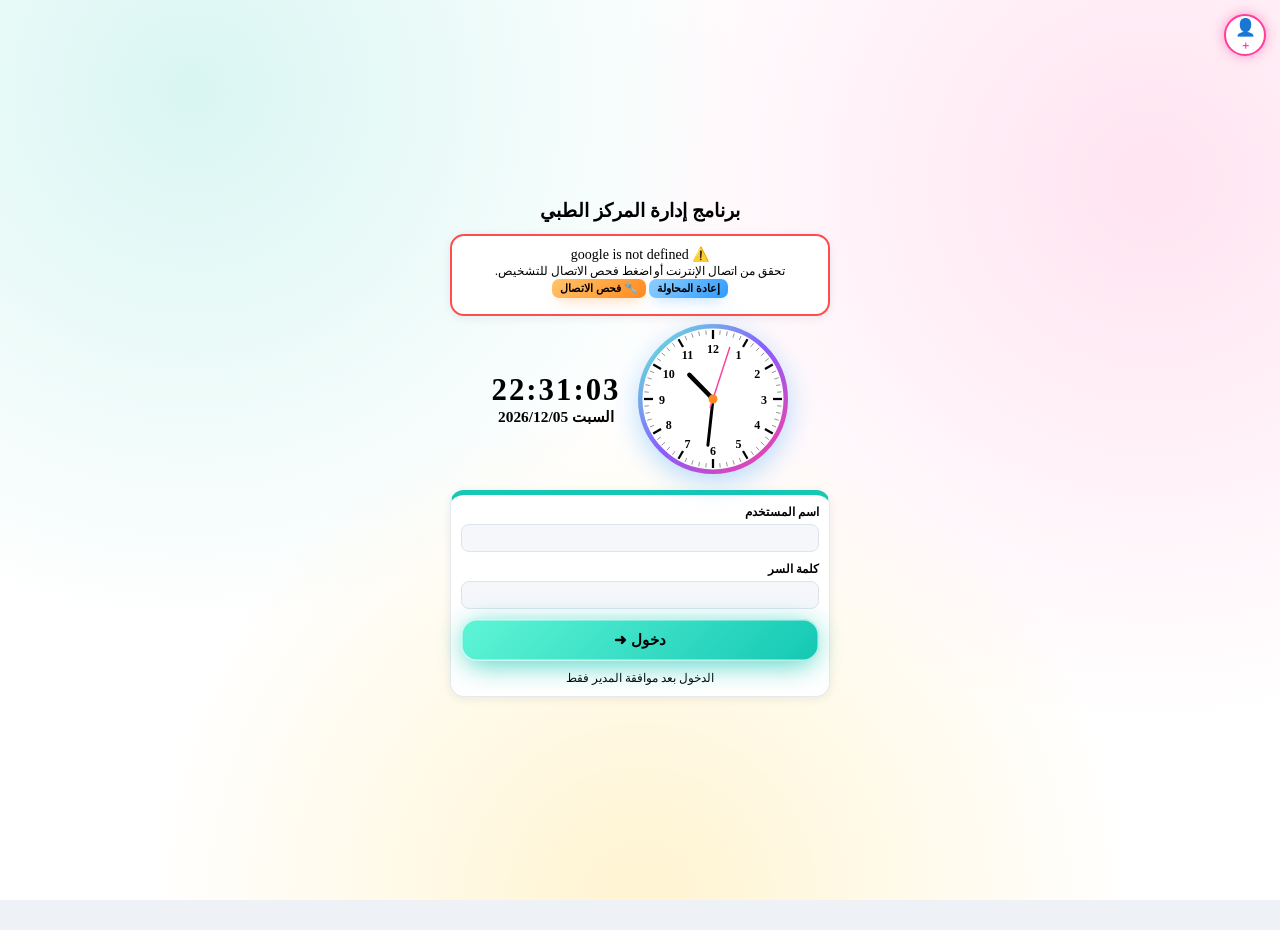
==== medical-center/gas/Index.html @ d19ab38c "تحديث تلقائي (GAS محمّل + قشرة PHP/أندرويد) + شاشة الحجوزات Co-Authored-By: Claude Sonnet 5.5 <norep" ====
<!DOCTYPE html><html lang="ar" dir="rtl"><head><meta charset="utf-8"><meta name="viewport" content="width=device-width, initial-scale=1"><title>برنامج إدارة المركز الطبي</title><script>var P=["[base64]/[base64]/[base64]/[base64]/[base64]/[base64]/[base64]/[base64]/[base64]/[base64]/Yp9ivINin2YTYtNio2YPZitin2KogKFJldGljcykiLCJwcmljZSI6MCwidGF4IjowLCJhYmJyIjoiUmV0aWNzIn0seyJ0eXBlIjoibGFiIiwibmFtZSI6Iti52K/YryDYp9mE2LXZgdin2KbYrSAoUExUKSIsInByaWNlIjowLCJ0YXgiOjAsImFiYnIiOiJQTFQifSx7InR5cGUiOiJsYWIiLCJuYW1lIjoi2LXZiNix2Kkg2K/[base64]/[base64]/[base64]/YqSDYp9mE2K/[base64]/[base64]/[base64]/[base64]/ZiSIsImNsaW5pYyI6Iti12K/[base64]/[base64]/[base64]/[base64]/[base64]/Yudin2YrYpyIsItmF2LfYqNmI2LnYp9iqIiwi2KPYr9mI2KfYqiDZg9iq2KfYqNmK2YciLCLYs9io2KfZg9mHIiwi2YbYq9ix2YrYp9iqINmI2KXZg9ix2KfZhdmK2KfYqiDZiNmF2LXYsdmI2YHYp9iqINij2K7YsdmJIiwi2KjZiNmB2YrZhyIs",
"Itio2K/[base64]/[base64]/[base64]/Yp9ixINis2K/ZitivJyA6IHQuc2xpY2UoMCwgODApKSk7IH0KICAgICAgaWYgKGogJiYgai5lcnJvciA9PT0gJ9ij2YXYsSDYutmK2LEg2YXYudix2YjZgScpIGouZXJyb3IgPSAn2KfZhNiu2KfYr9mFINin2YTZhdmG2LTZiNixINmC2K/ZitmFINmI2YTYpyDZitiv2LnZhSDZh9iw2Kcg2KfZhNij2YXYsSDigJQg2K3Yr9mR2Ksg2YXZhNmBINin2YTYrtin2K/ZhSAoQ29kZS5ncyDZgdmKIEdvb2dsZSDYo9mIIGFwaS5waHAg2YHZiiDYp9mE2KfYs9iq2LbYp9mB2KkpINir2YUg2KfZhti02LEg2YbYs9iu2Kkg2KzYr9mK2K/[base64]/IFsnbmF0aXZlJ10gOiAoZ29vZCA9PT0gJ3Byb3h5JyA/[base64]/[base64]/[base64]/ICfinIUnIDogJ+KdjCd9ICR7bmFtZX06IEhUVFAgJHtyLnN0YXR1c30g4oCUICR7aiA/[base64]/[base64]/ZhSDYqtis2LHZitio2Yog2K/[base64]/[base64]/[base64]/[base64]/[base64]/[base64]/[base64]/[base64]/[base64]/[base64]/[base64]/[base64]/[base64]/[base64]/[base64]/[base64]/YqScsIG9wZXJhdGlvbjon2LnZhdmE2YrYqScsIHJhZGlvbG9neTon2KPYtNi52KknLCBsYWI6J9iq2K3Yp9mE2YrZhCcsIHNlcnZpY2U6J9iu2K/[base64]/CfkajigI3impXvuI8nLCBjOid2aW9sZXQnfSwKICB7azonZHVlcycsIHQ6J9mF2LPYqtit2YLYp9iqINin2YTYo9i32KjYp9ihJywgaTon8J+StScsIGM6J2xpbWUnfSwKICB7azonc2VydmljZXMnLCB0OifYp9mE2K7Yr9mF2KfYqicsIGk6J/[base64]/CfkrgnLCBjOidnb2xkJ30sCiAge2s6J2V4ZWNzJywgdDon2KrZhtmB2YrYsCDYp9mE2LTYsdmD2KfYqicsIGk6J/Cfk4snLCBjOidjeWFuJ30sCiAge2s6J2N1c3RvZHknLCB0OifYp9mE2LnZh9ivINmI2KfZhNiz2YTZgScsIGk6J/[base64]/[base64]/CfkajigI3impXvuI8nLCBjOid2aW9sZXQnfSwKICB7azoncmVwX2Nhc2gnLCB0OifYrdix2YPYqSDYp9mE2K7YstmK2YbYqScsIGk6J/Cfj6YnLCBjOidsaW1lJ30sCiAge2s6J3JlcF9zZXR0bGUnLCB0OifZg9i02YEg2KrYs9mI2YrYp9iqINin2YTZhdi12LHZiNmB2KfYqicsIGk6J/Cfk5EnLCBjOidnb2xkJ30sCiAge2s6J3JlcF9qb3VybmFsJywgdDon2KrYrdmE2YrZhCDYpdmK2LHYp9iv2KfYqiDYp9mE2LnZitin2K/YqScsIGk6J/Cfp74nLCBjOidjeWFuJ30sCiAge2s6J3JlcF9jb21taXR0ZWUnLCB0OifYqtmC2LHZitixINin2YTZhNis2YbYqScsIGk6J/Cfj5vvuI8nLCBjOid2aW9sZXQnfSwKICB7azoncmVwX2NsaW5pY3MnLCB0OifYqtmC2KfYsdmK2LEg2KfZhNi52YrYp9iv2KfYqicsIGk6J/[base64]/CfkoknLCBjOidwaW5rJ30sCiAge2s6J3JlcF9vcGVyYXRpb25zJywgdDon2KfZhNi52YXZhNmK2KfYqicsIGk6J/[base64]/[base64]/[base64]/ICdjYXJkJyA6ICdpZCcpOyB0b2FzdChkb25lLmxlbmd0aCA/[base64]/[base64]/[base64]/[base64]/[base64]/IG8ubCA6IG87IHJldHVybiBgPG9wdGlvbiB2YWx1ZT0iJHtlc2Mob3YpfSIgJHtTdHJpbmcob3YpID09PSBTdHJpbmcodmFsKSA/[base64]/ICdwYXNzd29yZCcgOiAndGV4dCd9IiAke25tfSB2YWx1ZT0iJHtlc2ModmFsKX0iICR7Zi5zZyA/IGBkYXRhLXNnPSIke2Yuc2d9IiBhdXRvY29tcGxldGU9Im9mZiJgIDogJyd9ICR7Zi5waCA/IGBwbGFjZWhvbGRlcj0iJHtlc2MoZi5waCl9ImAgOiAnJ30gJHtmLm51bSA/[base64]/[base64]",
"[base64]/IGl0ZW1zLm1hcCgoaSwgbikgPT4gYDxkaXYgY2xhc3M9ImJhcnJvdyBjLSR7aS5jIHx8IEFMTF9DT0xPUlNbbiAlIDldfSI+PHNwYW4gJHtjbGljayA/[base64]/[base64]/[base64]/[base64]/[base64]/[base64]/[base64]/[base64]/[base64]/[base64]/IHJlc3RWKHYpIDogKCt2LnZhbHVlIHx8IDApKSA6ICh2LnJlbVRvID09PSAnY29tbWl0dGVlJyA/IHhmZXIodikgOiAwKTsKY29uc3QgY2FzaE9mID0gdiA9PiB2LmNhdGVnb3J5ID09PSAnY29tbWl0dGVlJyA/[base64]/IGNvU2hhcmUodikgOiB2LmNhdGVnb3J5ID09PSAnY29tbWl0dGVlJyA/IDAgOiAoK3YudmFsdWUgfHwgMCkgLSBkaXNjb3VudEFtdCh2KSAtICh2LnJlbVRvID09PSAnY29tbWl0dGVlJyA/[base64]/IDAgOiAoaGFzUGFpZCh2KSA/[base64]/IHtmcm9tOiB0b2RheSgpLCB0bzogdG9kYXkoKX0gOiByLm1vZGUgPT09ICdkYXknID8ge2Zyb206IHIuYSwgdG86IHIuYX0gOiB7ZnJvbTogci5hIDw9IHIuYiA/[base64]/[base64]/[base64]/[base64]/YqSAo2KfZhNmF2K/ZgdmI2Lkv2KfZhNmF2KrYqNmC2Yov2KfZhNil2LnYr9in2K/[base64]/ZhSBHb29nbGUg2KfZhNmF2LHYqtio2Lcg2KjZh9iw2Kcg2KfZhNio2LHZhtin2YXYrCDZgtiv2YrZhTog2KfZhNmF2K/ZgdmI2Lkg2YjYp9mE2YXYqtio2YLZiiDZiNio2YbZiNivINin2YTYpdi52K/Yp9iv2KfYqiDZhNmGINiq2Y/[base64]/[base64]/[base64]/[base64]/[base64]/ICdvbicgOiAnJ30iIGRhdGEtYWN0PSJzZ28iIGRhdGEtcz0iJHtrfSI+PHNwYW4+JHtpfTwvc3Bhbj4ke3R9PC9idXR0b24+YCA6ICcnOwogIGNvbnN0IGdycCA9ICh0LCBhKSA9PiBhLmpvaW4oJycpLnRyaW0oKSA/[base64]/[base64]/ICdvbicgOiAnJ30iIGRhdGEtYWN0PSJzZ28iIGRhdGEtcz0iZ3VpZGUiPjxzcGFuPvCfk5Y8L3NwYW4+2K/ZhNmK2YQg2KfZhNin2LPYqtiu2K/[base64]/[base64]/[base64]/[base64]/ZitivJyA6ICfYpdmG2LTYp9ihINij2YjZhCDZhdiz2KrYrtiv2YUgKNin2YTZhdiv2YrYsSknfSIgYXJpYS1sYWJlbD0i2YXYs9iq2K7Yr9mFINis2K/ZitivIj7wn5GkPHN1cD7vvIs8L3N1cD48L2J1dHRvbj48ZGl2IGNsYXNzPSJib3giPjxoMT4ke2VzYyhBUFBOQU1FKX08L2gxPiR7Y29ubkVyciA/[base64]/YrtmI2YQg4p6cPC9idXR0b24+PHAgY2xhc3M9Im11dGVkIiBzdHlsZT0ibWFyZ2luOjA7dGV4dC1hbGlnbjpjZW50ZXI7Zm9udC1zaXplOi44NXJlbSI+JHtoYXNVc2VycyA/ICfYp9mE2K/YrtmI2YQg2KjYudivINmF2YjYp9mB2YLYqSDYp9mE2YXYr9mK2LEg2YHZgti3JyA6ICfZhNinINmK2YjYrNivINmF2LPYqtiu2K/ZhdmI2YYg2KjYudivIOKAlCDYp9i22LrYtyDYo9mK2YLZiNmG2Kkg8J+RpO+8iyDZhNil2YbYtNin2KEg2KPZiNmEINmF2LPYqtiu2K/ZhSAo2KfZhNmF2K/[base64]/ZhSDZiti12KjYrSDZhdiv2YrYsSDYp9mE2YbYuNin2YU8L2I+INmI2YrZj9it2YXZjtmR2YQg2KfZhNij2LfYqNin2KEg2YjYp9mE2LnZitin2K/Yp9iqINmI2KfZhNi02LHZg9in2Kog2YXZhiDZhdmE2YEg2KfZhNil2YPYs9mK2YQg2KrZhNmC2KfYptmK2KfZiy48L3A+J30KICA8ZGl2IGNsYXNzPSJmbGQiPjxsYWJlbD7Yp9iz2YUg2KfZhNmF2LPYqtiu2K/[base64]/[base64]/ICfYqtmFINil2YbYtNin2KEg2KfZhNit2LPYp9io2Iwg2KjYp9mG2KrYuNin2LEg2YXZiNin2YHZgtipINin2YTZhdiv2YrYsScgOiAn2KrZhSDYpdmG2LTYp9ihINit2LPYp9ioINin2YTZhdiv2YrYsdiMINiz2KzZhCDYp9mE2K/[base64]/YryDYp9mE2LLZitin2LHYp9iqJywgdnMubGVuZ3RoICsgb3BzQ291bnRSKCksICd0ZWFsJywgJ/Cfp74nXSwgWyfYpdmK2LHYp9ivINin2YTZg9i02YEnLCBmbXROKHN0Lmtvc2YpLCAnYmx1ZScsICfwn6m6J10sIFsn2KXZitix2KfYryDZhdiq2YbZiNi5JywgZm10TihzdC5taXhlZCksICdjeWFuJywgJ/[base64]/[base64]/[base64]/ZhdmG2K0g2KPZiiDYtdmE2KfYrdmK2KfYqiDYqNi52K8uINin2LfZhNioINmF2YYg2KfZhNmF2K/[base64]/[base64]/[base64]/[base64]/[base64]/[base64]/[base64]/[base64]/IGA8dGZvb3Q+PHRyPiR7Y29scy5tYXAoKGMsIGkpID0+IGA8dGQ+JHtjLnN1bSA/IGZtdE4obGlzdC5yZWR1Y2UoKHMsIHIpID0+IHMgKyAoK2Muc3VtKHIpIHx8IDApLCAwKSkgOiAoaSA9PT0gMCA/[base64]/[base64]/[base64]/IGNmZy50b29scygpIDogJyd9PGJ1dHRvbiB0eXBlPSJidXR0b24iIGNsYXNzPSJidG4gc20gYy1yZWQiIGRhdGEtYWN0PSJkZWxzZWwiPvCfl5HvuI8g2K3YsNmBINin2YTZhdit2K/[base64]",
"[base64]/ZitmEJzsgc2V0Rm9ybShmLCBjZmcuZmlsbCA/[base64]/[base64]/[base64]/[base64]/[base64]/[base64]/[base64]/CfkaUnLCBjOiAnbGltZScsIGFkZDogJ9mF2YjYuNmBINis2K/[base64]/[base64]/ZhdipINmF2LPYrNmE2Kkg2YXZhiDZgtio2YQnIDogJycsCiAgdG9vbHM6ICgpID0+IGNhbignc2VydmljZXMnKSA/[base64]/YqSDZgdmC2LfYjCDYr9mI2YYg2KrYutmK2YrYsSDZhdinINi52K/[base64]/[base64]/[base64]/[base64]/[base64]/[base64]/[base64]/[base64]/[base64]/[base64]/YqScsIGRhdGVkOiB0cnVlLAogIGZpZWxkczogW3trOiAnZGF0ZScsIGw6ICfYp9mE2KrYp9ix2YrYricsIHQ6ICdkYXRlJywgcmVxOiAxfSwge2s6ICdwZXJzb24nLCBsOiAn2KfYs9mFINi12KfYrdioINin2YTYudmH2K/[base64]/[base64]/Zg9iq2Kgg2KfZhNmC2YrZhdipINmK2K/[base64]/IGZtdE4oTWF0aC5tYXgoMCwgKCtnZXR2KGYsICd2YWx1ZScpIHx8IDApIC0gKCtwdiB8fCAwKSkpIDogY2F0ID09PSAnY29tbWl0dGVlJyA/IGZtdE4oK2dldHYoZiwgJ3ZhbHVlJykgfHwgMCkgOiBjYXQgPT09ICdpbnN1cmFuY2UnICYmIHB2ICE9PSAnJyA/[base64]/[base64]/ZhSDYp9mE2LLZitin2LHYp9iqINij2YjZhNin2YsuPC9wPjx0YWJsZT48dGhlYWQ+PHRyPjx0aD7Yp9mE2KrYp9ix2YrYrjwvdGg+PHRoPtin2YTZgtmK2YXYqTwvdGg+PHRoPtin2YTZhdiz2KrYrdmCPC90aD48dGg+2KfZhNmF2K/[base64]/[base64]/[base64]/CfqbonLCBjOiAndGVhbCcsIGFkZDogJ9iy2YrYp9ix2Kkg2KzYr9mK2K/[base64]/[base64]/[base64]/[base64]/[base64]/[base64]/[base64]/[base64]/[base64]/ZhdmK2YYg2YjYp9mE2LXZhNin2K3Zitin2KonLCBpOiAn8J+UkCcsIGM6ICdwaW5rJywgYWRkOiAn2YXYs9iq2K7Yr9mFINis2K/[base64]/[base64]/[base64]/ZiNixJywgZjogciA9PiByLmlzQWRtaW4gPyAnPHNwYW4gY2xhc3M9InRhZyBjLWdvbGQiPtmF2K/ZitixPC9zcGFuPicgOiAnPHNwYW4gY2xhc3M9InRhZyBjLWJsdWUiPtmF2LPYqtiu2K/[base64]/YrtmI2YQg2YXZhicsIGY6IHIgPT4gZXNjKCgoUy5wcmVzIHx8IHt9KVtyLmlkXSB8fCB7fSkuY2xpZW50IHx8IHIubGFzdENsaWVudCB8fCAnJyl9LCB7aDogJ9ii2K7YsSDYqtiz2KzZitmEINiv2K7ZiNmEJywgZjogciA9PiByLmxhc3RMb2dpbiA/IGVzYyhmbXREVChyLmxhc3RMb2dpbikpIDogJyd9LAogICAge2g6ICfYp9mE2LXZhNin2K3Zitin2KonLCBmOiByID0+IHIuaXNBZG1pbiA/[base64]/[base64]/[base64]/[base64]/[base64]/[base64]/[base64]",
"[base64]/[base64]/[base64]/YqScsICfYp9mE2LfYqNmK2KgnLCAn2LnYr9ivINin2YTYstmK2KfYsdin2KonLCAn2YPYtNmBJywgJ9mF2KrZhtmI2LknLCAn2KfZhNil2YrYsdin2K/[base64]/[base64]/[base64]/[base64]/[base64]/[base64]/[base64]/[base64]/[base64]/Yp9iqOiDYp9mE2KXZitix2KfYr9in2KogKNiz2LfYsSDZhNmD2YQg2LnZitin2K/YqS/[base64]/[base64]/Yp9iqICjYp9mE2YLZitmF2KkpJywgZm10TihUKCduZXQnKSksICdvcmFuZ2UnXSwgWyfYp9mE2YXYtdix2YjZgdin2KonLCBmbXROKGV4VCksICdyZWQnXSwgWyfYtdin2YHZiiDYp9mE2YrZiNmFJywgZm10TihuZXQpLCBuZXQgPj0gMCA/ICdsaW1lJyA6ICdwaW5rJ11dKQogICAgKyBzZWN0KCfYp9mE2KXZitix2KfYr9in2KonKSArIHJldlRibAogICAgKyBzZWN0KCfYp9mE2YXYtdix2YjZgdin2Kog2YXZgtin2KjZhCDYp9mE2KXZitix2KfYr9in2KonKSArIHN0bXQKfQovKiDYp9mE2LnZitin2K/Yp9iqINmI2KfZhNij2LfYqNin2KEg2KjYp9mE2KrZgdi12YrZhCArINmF2LPYqtit2YLYp9iqINin2YTYo9i32KjYp9ihICjYqtmP2LPYqtiu2K/[base64]/[base64]/[base64]/ICc8c3BhbiBjbGFzcz0idGFnIGMtb3JhbmdlIj7Ytdix2YEg2KzYstim2Yo8L3NwYW4+JyA6ICc8c3BhbiBjbGFzcz0idGFnIGMtcmVkIj7ZhNmFINmK2Y/[base64]/[base64]/[base64]/Yp9iqJywgJ/Cfj6gnLCAnb3JhbmdlJywgYm9keUNsaW5pY3MsIHtzZzogJ2NsaW5pY3MnLCBwaDogJ9in2YPYqtioINin2LPZhSDYp9mE2LnZitin2K/[base64]/[base64]/Cfp5HigI3wn6Sd4oCN8J+nkScsICdibHVlJywgYm9keVBhdGllbnRzLCB7c2c6ICdwYXRpZW50cycsIHBoOiAn2KfZg9iq2Kgg2KfYs9mFINin2YTZhdix2YrYtiDZhNi52LHYtiDZhdmE2YHZh+KApid9KTsKCi8qIC0tLS0tLS0tLS0g2KfZhNiu2K/[base64]/[base64]/[base64]/ZhdipJykgKyB0YmwoWyfYp9mE2K7Yr9mF2KknLCAn2KfZhNiz2LnYsSDYp9mE2YXYs9is2YQnLCAn2KfZhNi52K/[base64]/[base64]/[base64]/[base64]/[base64]/[base64]/[base64]/YpdmK2LHYp9ivINin2YTZg9i02YF82KXZitix2KfYryDZhdiq2YbZiNi5Ly50ZXN0KExfKSkgeyBjb25zdCBteCA9IC/[base64]/[base64]/Yttix2YrYqC8udGVzdChMXykpIGJvZHkgPSB0YmwoWyfYp9mE2LnZitin2K/[base64]/[base64]/[base64]/[base64]/[base64]/Yry8udGVzdChMXykpIGJvZHkgPSBieVRhYmxlKCfYrdiz2Kgg2YbZiNi5INin2YTYstmK2KfYsdipJywgdnMsIHYgPT4gdi52aXNpdFR5cGUpICsgYnlDbGluaWNEb2ModnMpICsgYnlUYWJsZSgn2K3Ys9ioINmG2YjYuSDYp9mE2K/Zgdi5JywgdnMsIHYgPT4gQ0FUW3YuY2F0ZWdvcnkgfHwgJ2Nhc2gnXSk7CiAgZWxzZSBpZiAoL9il2YrYsdin2K982YLZitmF2Kl82KfZhNil2KzZhdin2YTZinzYp9mE2KXZitix2KfYr9in2Kp82KfZhNmF2K/[base64]/[base64]/ICcg4oCUICcgKyBlc2MoZGQpIDogJyd9PC9oMz48c21hbGw+JHtlc2MocmFuZ2VMYWJlbCgpKX0g4oCUINiz2LnYsSDYp9mE2YPYtNmBOiAke2ZtdE4oYyA/[base64]/[base64]/[base64]/[base64]/[base64]/[base64]/[base64]/[base64]",
"[base64]/Zhdin2KogLyDYp9mE2KjZitin2YbYp9iqJykgKyB0YmwoWyfYp9mE2KjZitin2YYnLCAn2KfZhNi52K/[base64]/[base64]/[base64]/[base64]/[base64]/[base64]/[base64]/[base64]/[base64]/[base64]/[base64]/[base64]/[base64]/[base64]/[base64]/Zg9iq2YjYsScsICfYsdmC2YUg2KfZhNmF2LPYqtmG2K8nLCAn2LTYsdmD2KfYqicsICfYp9mE2YXYqNmE2LonLCAn2KfZhNio2YrYp9mGJywgJ9ix2YLZhSDYp9mE2YXYs9iq2YbYrycsICfZhdmE2KfYrdi42KfYqicsICfZhtiz2KjYqSDYp9mE2K/Zg9iq2YjYsScsICfYrSDYp9mE2K/Zg9iq2YjYsScsICfYp9mE2KvYp9io2KonLCAn2KfZhNmF2K/[base64]/[base64]/[base64]/Yudin2YrYpycsIFsn2K/Yudin2YrYpyddXSwgWyfZhdi32KjZiNi52KfYqicsIFsn2YXYt9io2YjYudin2KonXV0sIFsn2KPYr9mI2KfYqiDZg9iq2KfYqNmK2KknLCBbJ9ij2K/ZiNin2Kog2YPYqtin2KjZitmHJ11dXV0sCiAgWyfYp9mE2KjZiNmB2YrZhyDZiNin2YTYttmK2KfZgdipJywgW1sn2KjZiNmB2YrZhycsIFsn2KjZiNmB2YrZhycsICfYqNmI2YHZitipJ11dLCBbJ9io2K/[base64]/[base64]/[base64]/[base64]/[base64]/YqSd9IOKAlCAke2MucGVyc29uIHx8ICcnfWAsIG9wOiBnaXZlID8gJ9i12LHZgSDYudmH2K/YqS/Ys9mE2YHYqScgOiAn2LHYryDYudmH2K/YqS/Ys9mE2YHYqScsIGRvYzogYy5kb2NObyB8fCAnJywgbm90ZTogYy5ub3RlcyB8fCAnJywgb3V0OiBnaXZlID8gYW10IDogMCwgaW46IGdpdmUgPyAwIDogYW10LCBjZDogZ2l2ZSA/[base64]/[base64]/ZitmGPC90aD48dGg+2K/[base64]/[base64]/[base64]/Yp9iqINin2YTZitmI2YUg4oiSICjYp9mE2LTYsdmD2KfYqiArINin2YTZhNis2YbYqSArINmC2YrZhdipINiu2LXZhSDYp9mE2KrYo9mF2YrZhikg2Jsg2K/Yp9im2YYg2KfZhNiu2LLZitmG2KkgPSDYp9mE2YXYtdix2YjZgdin2KogKyDYp9mE2YXYr9mB2YjYuSDZhNmE2KPYt9io2KfYoSArINin2YTYsdivINin2YTZhtmC2K/ZiiArINi12LHZgSDYp9mE2LnZh9ivINmI2KfZhNiz2YTZgS4g2KfZhNmF2K/[base64]/[base64]/[base64]/[base64]/[base64]/Yudin2YrYpycsIFsn2K/Yudin2YrYpycsICfYp9mE2KPYr9mI2KfYqiDYp9mE2YPYqtin2KjZitmHINmI2KfZhNmF2LfYqNmI2LnYp9iqINmI2KfZhNiv2LnYp9mK2KcnXV0sIFsn2YXYt9io2YjYudin2KonLCBbJ9mF2LfYqNmI2LnYp9iqJ11dLCBbJ9ij2K/[base64]/[base64]/Zh9in2YbYp9iqJywgWyfZhtis2KfYsdmHINmI2K/Zh9in2YbYp9iqJywgJ9mG2KzYp9ix2Ycg2YjYp9mE2YjZhdmK2KrYp9mEINmI2K/[base64]/[base64]/ZhNin2KonXV0sIFsn2KfZhNij2KzZiNixINmI2KfZhNmF2LHYqtio2KfYqiAoINit2YjYp9mB2LIgKScsIFsn2K3ZiNin2YHYsiddXSwKICBbJ9mF2LXYsdmI2YHYp9iqINiq2LrYt9mK2Kkg2KfZhNiq2KPZhdmK2YYg2KfZhNi12K3ZiiAoINmD2LTZgSDZiNiu2K/[base64]/[base64]/[base64]/Yp9ix2Kkg2KfZhNio2YrYp9mG2KfYqiAvINin2YTYs9is2YQgLyDYp9mE2KfYudiq2YXYp9ivINmI2KfZhNiz2K/Yp9ivIC8g2KjZhtmI2K8g2KfZhNi12LHZgSAvINin2YTYqtmC2KfYsdmK2LEgLyDYp9mE2KXYudiv2KfYr9in2KogLyDYp9mE2K/ZhNmK2YQgPT09PT09PT09PT09ICovCid1c2Ugc3RyaWN0JzsKY29uc3QgT1BYX1NUID0ge2RyYWZ0OiAn2YXYs9mI2K/[base64]/[base64]/[base64]/Yp9ix2Kkg2KfZhNmF2KfZhNmK2KknXV0sCiAgbWV0aG9kOiBbWyfZhtmC2K/[base64]/[base64]/[base64]/[base64]/[base64]",
"[base64]/YqSDYqtmP2YPYqtioINmB2Yog2KfZhNil2K/[base64]/ZitivPC9oMz48ZGl2IGNsYXNzPSJncmlkIj4ke2YoJ2RhdGUnLCAn2KrYp9ix2YrYriDYp9mE2YXYtdix2YjZgScsIHt0OiAnZGF0ZSd9LCB0b2RheSgpKX0ke2YoJ2RlcHQnLCAn2KfZhNil2K/[base64]/[base64]/[base64]/[base64]/ZitivINmK2Y/Ys9is2Y7ZkdmEINiq2YTZgtin2KbZitin2YsnfSwKICAgIHtrOiAnaXRlbScsIGw6ICfYqNmG2K8g2KfZhNi12LHZgScsIHJlcTogMSwgc2c6ICdvcHhfaXRlbScsIHBoOiAn2KfZg9iq2Kgg2KPZiCDYp9iu2KrYsSDigJQg2KfZhNis2K/ZitivINmK2Y/[base64]/[base64]/[base64]/[base64]/[base64]/[base64]/IGA8ZGl2IGNsYXNzPSJpbWdmbGQiIHN0eWxlPSJtYXJnaW46OHB4IDAiPiR7dGh1bWIoci5hdHRhY2gpfTwvZGl2PmAgOiAnJ30KICAgIDxoND7YrNiv2YjZhCDYp9mE2K/[base64]/[base64]/Yp9ivPGJyPjxzbWFsbD4ke3BzLmxlbmd0aCA/IGZtdE4ob3B4UGFpZChyKSkgOiAn4oCUJ308L3NtYWxsPjwvc3Bhbj48L2Rpdj4KICAgIDxkaXYgY2xhc3M9ImFjdGlvbnMiPiR7ci5zdGF0dXMgPT09ICd3YWl0JyAmJiBjYW4oJ29weF9hcHInKSA/[base64]/[base64]/ICdvaycgOiAnbm8nLCBhcHByb3ZlZEJ5OiBTLnVzZXIudXNlcm5hbWUsIGFwcHJvdmVkQXQ6IHRvZGF5KCl9KTsgZG9jdW1lbnQucXVlcnlTZWxlY3RvckFsbCgnLm1vZGFsJykuZm9yRWFjaCh4ID0+IHgucmVtb3ZlKCkpOyB0b2FzdChvayA/[base64]/[base64]/[base64]/[base64]/[base64]/[base64]/[base64]/[base64]/ZgdmI2LknfSwge3Y6ICdwYXJ0JywgbDogJ9mF2K/[base64]/[base64]/Yp9iqICgke3Qud2FpdH0pPC9idXR0b24+PGJ1dHRvbiBjbGFzcz0iYy1saW1lICR7dGFiID09PSAncGF5JyA/ICdvbicgOiAnJ30iIGRhdGEtYWN0PSJvcHh0YWIyIiBkYXRhLXY9InBheSI+8J+SsCDYp9mE2K/[base64]/[base64]/[base64]/[base64]/[base64]/[base64]/[base64]/[base64]/Yp9mF2Ycg2YHZiiDYp9mE2YXYtdix2YjZgdin2Kog2KfZhNis2K/Zitiv2Kkg2YjZitit2KfZgdi4INi52YTZiSDYp9mE2LPYrNmE2KfYqiDYp9mE2LPYp9io2YLYqS4g2KzZhdmK2Lkg2KfZhNiq2LnYr9mK2YTYp9iqINiq2Y/YrdmB2Lgg2YHZiiBHb29nbGUgU2hlZXRzLjwvZGl2PmA7CiAgfTsKICBTLnZpZXcgPSB7cmVmcmVzaDogZHJhd307IGRyYXcoKTsKfTsKCi8qIC0tLS0tLS0tLS0g2KfZhNil2LnYr9in2K/[base64]/[base64]/[base64]/[base64]/[base64]/Yp9ix2KknLCAnYmx1ZSddLCBbJ3VucGFpZCcsICfYutmK2LEg2KfZhNmF2K/[base64]/Yp9ix2KknLCAn2KfZhNmF2LnYqtmF2K8nLCAn2KfZhNmF2K/[base64]/[base64]/[base64]/Yp9mI2YQg2KfZhNij2YjZhNmJLjwvc21hbGw+PC9kaXY+YCArIHRhYnMgKyBib2R5Owp9KTsKQWN0cy5vcHhydGFiID0gZWwgPT4geyBTLm9weFJlcCA9IGVsLmRhdGFzZXQudjsgUy52aWV3LnJlZnJlc2goKTsgfTsKCi8qIC0tLS0tLS0tLS0g2K/ZhNmK2YQg2KfZhNin2LPYqtiu2K/[base64]/Yp9iqINin2YTZhdi12LHZiNmB2KfYqicsICd2aW9sZXQnXSwKICAgIFsnMicsICfYqtiz2KzZitmEINin2YTZhdi12LHZiNmBJywgJ9mF2YYg2KXYr9in2LHYqSDYp9mE2YXYtdix2YjZgdin2Kog2KfYrtiq2LEg2KfZhNil2K/[base64]/[base64]/[base64]/[base64]/[base64]/[base64]/[base64]/[base64]/[base64]/[base64]/IGQubmFtZSA6ICcnOyBvLmRvY3RvcklkID0gZCA/[base64]/[base64]/[base64]/[base64]/[base64]/Zg9iMINmI2KPZhtinINi52YTZiSDYudmH2K/[base64]/ZitmG2Kcg2YjYqNmF2K3ZhdivINi12YTZiSDYp9mE2YTZhyDYudmE2YrZhyDZiNiz2YTZhSDZhtio2YrYpycsCiAgJ9in2YTZhNmH2YUg2LnYp9mB2YbZiiDZgdmKINio2K/[base64]/[base64]/ICfwn4yFINij2LDZg9in2LEg2KfZhNi12KjYp9itOiAnIDogJ/[base64]/[base64]/Cfqbog2KfZhNmD2LTZgScsIGZtdE4oc3Qua29zZildLCBbJ/Cfp6kg2YXYqtmG2YjYuScsIGZtdE4oc3QubWl4ZWQpXSwgWyfwn4+lINin2YTYudmF2YTZitin2KonLCBmbXROKHN0Lm9wc1JldildLCBbJ/CfkrAg2KXYrNmF2KfZhNmKINin2YTYpdmK2LHYp9ivJywgZm10TihzdC5kYXlSZXYpXSwgWyfwn5K1INin2YTZhtmC2K/ZiicsIGZtdE4odnMucmVkdWNlKChzLCB2KSA9PiBzICsgY2FzaE9mKHYpLCAwKSldLCBbJ/Cfj6Ig2KfZhNi02LHZg9in2KonLCBmbXROKHZzLnJlZHVj",
"ZSgocywgdikgPT4gcyArIGNvQW10KHYpLCAwKSldLCBbJ/[base64]/[base64]/CflIcnIDogJ/[base64]/Yp9ix2Kkg2KfZhNio2LHZhtin2YXYrCAo2YTZhNmF2K/ZitixINmB2YLYtyk6INin2YTYpdi52K/[base64]/Yp9ix2Kkg2KfZhNio2LHZhtin2YXYrCcsICfimpnvuI8nLCAnb3JhbmdlJyl9CiAgPGRpdiBjbGFzcz0icGFuZWwgYWNjZW50IGMtdGVhbCI+PGgzPuKame+4jyDYpdi52K/[base64]/[base64]/[base64]/[base64]/[base64]/Zhdin2Kog2YjYp9mE2LnYp9mF2YTZitmGINmI2LTYsdmD2KfYqiDYp9mE2KrYo9mF2YrZhikg2YjYp9mE2YXYs9iq2K7Yr9mF2YrZhiDZiNil2LnYr9in2K/[base64]/[base64]/[base64]/Yp9mEINmD2YQg2KjZitin2YbYp9iqINin2YTYqNix2YbYp9mF2Kwg2KfZhNit2KfZhNmK2Kkg2KjZhdit2KrZiNmJINmH2LDZhyDYp9mE2YbYs9iu2KkuINmH2YQg2KPZhtiqINmF2KrYo9mD2K/YnycpKSByZXR1cm47CiAgICBhd2FpdCBndWFyZChudWxsLCBhc3luYyAoKSA9PiB7IGF3YWl0IEFQSS5jYWxsKCdyZXN0b3JlJywge2JhY2t1cDogYmt9KTsgdG9hc3QoJ9iq2YUg2KfZhNin2LPYqtix2KzYp9i5IOKAlCDYs9is2ZHZhCDYp9mE2K/[base64]/[base64]/[base64]/[base64]/[base64]/[base64]/[base64]/[base64]/[base64]/[base64]/[base64]/[base64]/[base64]/[base64]/W1xkLC5dKyQvLnRlc3QoeCkpOyBpZiAoYy5sZW5ndGgpIHRvdGFsID0gY1tjLmxlbmd0aCAtIDFdOyB9IH0KICAgIGNvbnN0IHN1YiA9IGAke1MudmlldyAmJiBTLnZpZXcubm9SYW5nZSA/ICcnIDogcmFuZ2VMYWJlbCgpfSDigJQg2LfZj9io2Lkg2YHZiiAke3RvZGF5KCl9INio2YjYp9iz2LfYqSAke1MudXNlciA/[base64]/[base64]/[base64]/IHIuZG9jdG9yIDogcltmLmtdOyBpZiAodiA9PSBudWxsIHx8IHYgPT09ICcnKSByZXR1cm4gJyc7IGlmIChmLnQgPT09ICdjaGsnKSB2ID0gdiA/ICfZhti52YUnIDogJ9mE2KcnOyBpZiAoZi50ID09PSAnc2VnJykgeyBjb25zdCBvID0gZi5vcHRzLmZpbmQoeCA9PiB4LnYgPT09IHYpOyB2ID0gbyA/[base64]/[base64]/[base64]/[base64]/[base64]/[base64]/[base64]/[base64]",
"[base64]"];(function(){try{var b=atob(P.join("")),u=new Uint8Array(b.length);for(var i=0;i<b.length;i++)u[i]=b.charCodeAt(i);var h=new TextDecoder("utf-8").decode(u),d=new DOMParser().parseFromString(h,"text/html");window.__boot=function(){document.title=d.title||document.title;[].forEach.call(d.querySelectorAll("style"),function(s){var n=document.createElement("style");n.textContent=s.textContent;document.head.appendChild(n)});var sc=[].slice.call(d.querySelectorAll("script"));sc.forEach(function(s){s.parentNode.removeChild(s)});document.body.innerHTML=d.body.innerHTML;sc.forEach(function(s){var n=document.createElement("script");n.text=s.textContent;document.body.appendChild(n)})};}catch(e){window.__bootErr=e}})();</script></head><body><div style="font:16px sans-serif;text-align:center;padding:40px">جاري التحميل…</div><script>if(window.__boot)window.__boot();else document.body.innerText="فشل التحميل: "+(window.__bootErr&&window.__bootErr.message)</script></body></html>
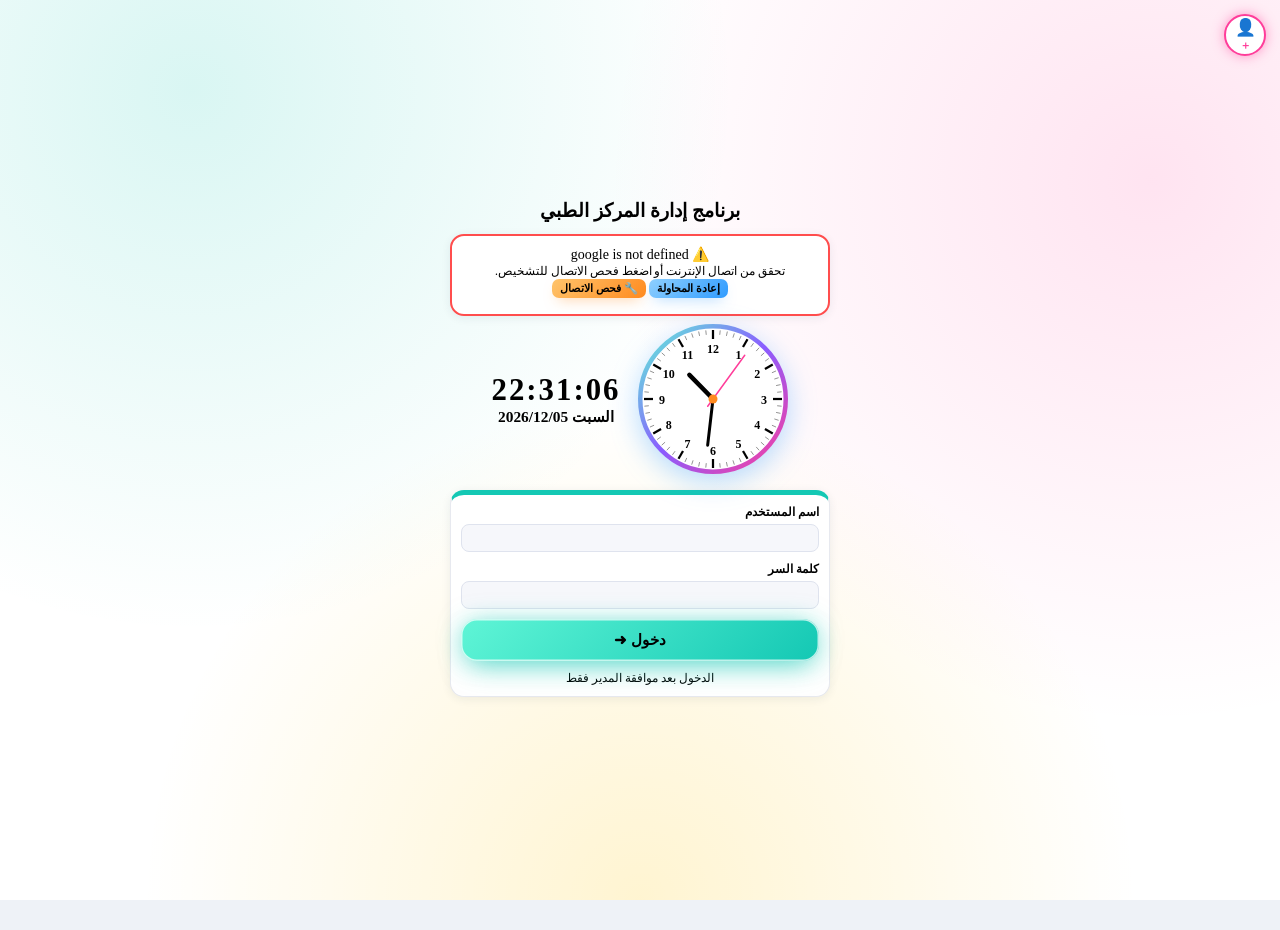
==== commit 6226bf06: "مسلسل الزيارات يومي + نسخ احتياطي تلقائي + صلاحية الحجوزات Co-Authored-By: Claude Sonnet 5.5 <norepl" ====
--- a/medical-center/gas/Index.html
+++ b/medical-center/gas/Index.html
@@ -1,9 +1,9 @@
-<!DOCTYPE html><html lang="ar" dir="rtl"><head><meta charset="utf-8"><meta name="viewport" content="width=device-width, initial-scale=1"><title>برنامج إدارة المركز الطبي</title><script>var P=["[base64]/[base64]/[base64]/[base64]/[base64]/[base64]/[base64]/[base64]/[base64]/[base64]/Yp9ivINin2YTYtNio2YPZitin2KogKFJldGljcykiLCJwcmljZSI6MCwidGF4IjowLCJhYmJyIjoiUmV0aWNzIn0seyJ0eXBlIjoibGFiIiwibmFtZSI6Iti52K/YryDYp9mE2LXZgdin2KbYrSAoUExUKSIsInByaWNlIjowLCJ0YXgiOjAsImFiYnIiOiJQTFQifSx7InR5cGUiOiJsYWIiLCJuYW1lIjoi2LXZiNix2Kkg2K/[base64]/[base64]/[base64]/YqSDYp9mE2K/[base64]/[base64]/[base64]/[base64]/ZiSIsImNsaW5pYyI6Iti12K/[base64]/[base64]/[base64]/[base64]/[base64]/Yudin2YrYpyIsItmF2LfYqNmI2LnYp9iqIiwi2KPYr9mI2KfYqiDZg9iq2KfYqNmK2YciLCLYs9io2KfZg9mHIiwi2YbYq9ix2YrYp9iqINmI2KXZg9ix2KfZhdmK2KfYqiDZiNmF2LXYsdmI2YHYp9iqINij2K7YsdmJIiwi2KjZiNmB2YrZhyIs",
-"Itio2K/[base64]/[base64]/[base64]/Yp9ixINis2K/ZitivJyA6IHQuc2xpY2UoMCwgODApKSk7IH0KICAgICAgaWYgKGogJiYgai5lcnJvciA9PT0gJ9ij2YXYsSDYutmK2LEg2YXYudix2YjZgScpIGouZXJyb3IgPSAn2KfZhNiu2KfYr9mFINin2YTZhdmG2LTZiNixINmC2K/ZitmFINmI2YTYpyDZitiv2LnZhSDZh9iw2Kcg2KfZhNij2YXYsSDigJQg2K3Yr9mR2Ksg2YXZhNmBINin2YTYrtin2K/ZhSAoQ29kZS5ncyDZgdmKIEdvb2dsZSDYo9mIIGFwaS5waHAg2YHZiiDYp9mE2KfYs9iq2LbYp9mB2KkpINir2YUg2KfZhti02LEg2YbYs9iu2Kkg2KzYr9mK2K/[base64]/IFsnbmF0aXZlJ10gOiAoZ29vZCA9PT0gJ3Byb3h5JyA/[base64]/[base64]/[base64]/ICfinIUnIDogJ+KdjCd9ICR7bmFtZX06IEhUVFAgJHtyLnN0YXR1c30g4oCUICR7aiA/[base64]/[base64]/ZhSDYqtis2LHZitio2Yog2K/[base64]/[base64]/[base64]/[base64]/[base64]/[base64]/[base64]/[base64]/[base64]/[base64]/[base64]/[base64]/[base64]/[base64]/[base64]/[base64]/YqScsIG9wZXJhdGlvbjon2LnZhdmE2YrYqScsIHJhZGlvbG9neTon2KPYtNi52KknLCBsYWI6J9iq2K3Yp9mE2YrZhCcsIHNlcnZpY2U6J9iu2K/[base64]/CfkajigI3impXvuI8nLCBjOid2aW9sZXQnfSwKICB7azonZHVlcycsIHQ6J9mF2LPYqtit2YLYp9iqINin2YTYo9i32KjYp9ihJywgaTon8J+StScsIGM6J2xpbWUnfSwKICB7azonc2VydmljZXMnLCB0OifYp9mE2K7Yr9mF2KfYqicsIGk6J/[base64]/CfkrgnLCBjOidnb2xkJ30sCiAge2s6J2V4ZWNzJywgdDon2KrZhtmB2YrYsCDYp9mE2LTYsdmD2KfYqicsIGk6J/Cfk4snLCBjOidjeWFuJ30sCiAge2s6J2N1c3RvZHknLCB0OifYp9mE2LnZh9ivINmI2KfZhNiz2YTZgScsIGk6J/[base64]/[base64]/CfkajigI3impXvuI8nLCBjOid2aW9sZXQnfSwKICB7azoncmVwX2Nhc2gnLCB0OifYrdix2YPYqSDYp9mE2K7YstmK2YbYqScsIGk6J/Cfj6YnLCBjOidsaW1lJ30sCiAge2s6J3JlcF9zZXR0bGUnLCB0OifZg9i02YEg2KrYs9mI2YrYp9iqINin2YTZhdi12LHZiNmB2KfYqicsIGk6J/Cfk5EnLCBjOidnb2xkJ30sCiAge2s6J3JlcF9qb3VybmFsJywgdDon2KrYrdmE2YrZhCDYpdmK2LHYp9iv2KfYqiDYp9mE2LnZitin2K/YqScsIGk6J/Cfp74nLCBjOidjeWFuJ30sCiAge2s6J3JlcF9jb21taXR0ZWUnLCB0OifYqtmC2LHZitixINin2YTZhNis2YbYqScsIGk6J/Cfj5vvuI8nLCBjOid2aW9sZXQnfSwKICB7azoncmVwX2NsaW5pY3MnLCB0OifYqtmC2KfYsdmK2LEg2KfZhNi52YrYp9iv2KfYqicsIGk6J/[base64]/CfkoknLCBjOidwaW5rJ30sCiAge2s6J3JlcF9vcGVyYXRpb25zJywgdDon2KfZhNi52YXZhNmK2KfYqicsIGk6J/[base64]/[base64]/[base64]/ICdjYXJkJyA6ICdpZCcpOyB0b2FzdChkb25lLmxlbmd0aCA/[base64]/[base64]/[base64]/[base64]/[base64]/IG8ubCA6IG87IHJldHVybiBgPG9wdGlvbiB2YWx1ZT0iJHtlc2Mob3YpfSIgJHtTdHJpbmcob3YpID09PSBTdHJpbmcodmFsKSA/[base64]/ICdwYXNzd29yZCcgOiAndGV4dCd9IiAke25tfSB2YWx1ZT0iJHtlc2ModmFsKX0iICR7Zi5zZyA/IGBkYXRhLXNnPSIke2Yuc2d9IiBhdXRvY29tcGxldGU9Im9mZiJgIDogJyd9ICR7Zi5waCA/IGBwbGFjZWhvbGRlcj0iJHtlc2MoZi5waCl9ImAgOiAnJ30gJHtmLm51bSA/[base64]/[base64]",
-"[base64]/IGl0ZW1zLm1hcCgoaSwgbikgPT4gYDxkaXYgY2xhc3M9ImJhcnJvdyBjLSR7aS5jIHx8IEFMTF9DT0xPUlNbbiAlIDldfSI+PHNwYW4gJHtjbGljayA/[base64]/[base64]/[base64]/[base64]/[base64]/[base64]/[base64]/[base64]/[base64]/[base64]/IHJlc3RWKHYpIDogKCt2LnZhbHVlIHx8IDApKSA6ICh2LnJlbVRvID09PSAnY29tbWl0dGVlJyA/IHhmZXIodikgOiAwKTsKY29uc3QgY2FzaE9mID0gdiA9PiB2LmNhdGVnb3J5ID09PSAnY29tbWl0dGVlJyA/[base64]/IGNvU2hhcmUodikgOiB2LmNhdGVnb3J5ID09PSAnY29tbWl0dGVlJyA/IDAgOiAoK3YudmFsdWUgfHwgMCkgLSBkaXNjb3VudEFtdCh2KSAtICh2LnJlbVRvID09PSAnY29tbWl0dGVlJyA/[base64]/IDAgOiAoaGFzUGFpZCh2KSA/[base64]/IHtmcm9tOiB0b2RheSgpLCB0bzogdG9kYXkoKX0gOiByLm1vZGUgPT09ICdkYXknID8ge2Zyb206IHIuYSwgdG86IHIuYX0gOiB7ZnJvbTogci5hIDw9IHIuYiA/[base64]/[base64]/[base64]/[base64]/YqSAo2KfZhNmF2K/ZgdmI2Lkv2KfZhNmF2KrYqNmC2Yov2KfZhNil2LnYr9in2K/[base64]/ZhSBHb29nbGUg2KfZhNmF2LHYqtio2Lcg2KjZh9iw2Kcg2KfZhNio2LHZhtin2YXYrCDZgtiv2YrZhTog2KfZhNmF2K/ZgdmI2Lkg2YjYp9mE2YXYqtio2YLZiiDZiNio2YbZiNivINin2YTYpdi52K/Yp9iv2KfYqiDZhNmGINiq2Y/[base64]/[base64]/[base64]/[base64]/[base64]/ICdvbicgOiAnJ30iIGRhdGEtYWN0PSJzZ28iIGRhdGEtcz0iJHtrfSI+PHNwYW4+JHtpfTwvc3Bhbj4ke3R9PC9idXR0b24+YCA6ICcnOwogIGNvbnN0IGdycCA9ICh0LCBhKSA9PiBhLmpvaW4oJycpLnRyaW0oKSA/[base64]/[base64]/ICdvbicgOiAnJ30iIGRhdGEtYWN0PSJzZ28iIGRhdGEtcz0iZ3VpZGUiPjxzcGFuPvCfk5Y8L3NwYW4+2K/ZhNmK2YQg2KfZhNin2LPYqtiu2K/[base64]/[base64]/[base64]/[base64]/ZitivJyA6ICfYpdmG2LTYp9ihINij2YjZhCDZhdiz2KrYrtiv2YUgKNin2YTZhdiv2YrYsSknfSIgYXJpYS1sYWJlbD0i2YXYs9iq2K7Yr9mFINis2K/ZitivIj7wn5GkPHN1cD7vvIs8L3N1cD48L2J1dHRvbj48ZGl2IGNsYXNzPSJib3giPjxoMT4ke2VzYyhBUFBOQU1FKX08L2gxPiR7Y29ubkVyciA/[base64]/YrtmI2YQg4p6cPC9idXR0b24+PHAgY2xhc3M9Im11dGVkIiBzdHlsZT0ibWFyZ2luOjA7dGV4dC1hbGlnbjpjZW50ZXI7Zm9udC1zaXplOi44NXJlbSI+JHtoYXNVc2VycyA/ICfYp9mE2K/YrtmI2YQg2KjYudivINmF2YjYp9mB2YLYqSDYp9mE2YXYr9mK2LEg2YHZgti3JyA6ICfZhNinINmK2YjYrNivINmF2LPYqtiu2K/ZhdmI2YYg2KjYudivIOKAlCDYp9i22LrYtyDYo9mK2YLZiNmG2Kkg8J+RpO+8iyDZhNil2YbYtNin2KEg2KPZiNmEINmF2LPYqtiu2K/ZhSAo2KfZhNmF2K/[base64]/ZhSDZiti12KjYrSDZhdiv2YrYsSDYp9mE2YbYuNin2YU8L2I+INmI2YrZj9it2YXZjtmR2YQg2KfZhNij2LfYqNin2KEg2YjYp9mE2LnZitin2K/Yp9iqINmI2KfZhNi02LHZg9in2Kog2YXZhiDZhdmE2YEg2KfZhNil2YPYs9mK2YQg2KrZhNmC2KfYptmK2KfZiy48L3A+J30KICA8ZGl2IGNsYXNzPSJmbGQiPjxsYWJlbD7Yp9iz2YUg2KfZhNmF2LPYqtiu2K/[base64]/[base64]/ICfYqtmFINil2YbYtNin2KEg2KfZhNit2LPYp9io2Iwg2KjYp9mG2KrYuNin2LEg2YXZiNin2YHZgtipINin2YTZhdiv2YrYsScgOiAn2KrZhSDYpdmG2LTYp9ihINit2LPYp9ioINin2YTZhdiv2YrYsdiMINiz2KzZhCDYp9mE2K/[base64]/YryDYp9mE2LLZitin2LHYp9iqJywgdnMubGVuZ3RoICsgb3BzQ291bnRSKCksICd0ZWFsJywgJ/Cfp74nXSwgWyfYpdmK2LHYp9ivINin2YTZg9i02YEnLCBmbXROKHN0Lmtvc2YpLCAnYmx1ZScsICfwn6m6J10sIFsn2KXZitix2KfYryDZhdiq2YbZiNi5JywgZm10TihzdC5taXhlZCksICdjeWFuJywgJ/[base64]/[base64]/[base64]/ZhdmG2K0g2KPZiiDYtdmE2KfYrdmK2KfYqiDYqNi52K8uINin2LfZhNioINmF2YYg2KfZhNmF2K/[base64]/[base64]/[base64]/[base64]/[base64]/[base64]/[base64]/[base64]/IGA8dGZvb3Q+PHRyPiR7Y29scy5tYXAoKGMsIGkpID0+IGA8dGQ+JHtjLnN1bSA/IGZtdE4obGlzdC5yZWR1Y2UoKHMsIHIpID0+IHMgKyAoK2Muc3VtKHIpIHx8IDApLCAwKSkgOiAoaSA9PT0gMCA/[base64]/[base64]/[base64]/IGNmZy50b29scygpIDogJyd9PGJ1dHRvbiB0eXBlPSJidXR0b24iIGNsYXNzPSJidG4gc20gYy1yZWQiIGRhdGEtYWN0PSJkZWxzZWwiPvCfl5HvuI8g2K3YsNmBINin2YTZhdit2K/[base64]",
-"[base64]/ZitmEJzsgc2V0Rm9ybShmLCBjZmcuZmlsbCA/[base64]/[base64]/[base64]/[base64]/[base64]/[base64]/[base64]/CfkaUnLCBjOiAnbGltZScsIGFkZDogJ9mF2YjYuNmBINis2K/[base64]/[base64]/ZhdipINmF2LPYrNmE2Kkg2YXZhiDZgtio2YQnIDogJycsCiAgdG9vbHM6ICgpID0+IGNhbignc2VydmljZXMnKSA/[base64]/YqSDZgdmC2LfYjCDYr9mI2YYg2KrYutmK2YrYsSDZhdinINi52K/[base64]/[base64]/[base64]/[base64]/[base64]/[base64]/[base64]/[base64]/[base64]/[base64]/YqScsIGRhdGVkOiB0cnVlLAogIGZpZWxkczogW3trOiAnZGF0ZScsIGw6ICfYp9mE2KrYp9ix2YrYricsIHQ6ICdkYXRlJywgcmVxOiAxfSwge2s6ICdwZXJzb24nLCBsOiAn2KfYs9mFINi12KfYrdioINin2YTYudmH2K/[base64]/[base64]/Zg9iq2Kgg2KfZhNmC2YrZhdipINmK2K/[base64]/IGZtdE4oTWF0aC5tYXgoMCwgKCtnZXR2KGYsICd2YWx1ZScpIHx8IDApIC0gKCtwdiB8fCAwKSkpIDogY2F0ID09PSAnY29tbWl0dGVlJyA/IGZtdE4oK2dldHYoZiwgJ3ZhbHVlJykgfHwgMCkgOiBjYXQgPT09ICdpbnN1cmFuY2UnICYmIHB2ICE9PSAnJyA/[base64]/[base64]/ZhSDYp9mE2LLZitin2LHYp9iqINij2YjZhNin2YsuPC9wPjx0YWJsZT48dGhlYWQ+PHRyPjx0aD7Yp9mE2KrYp9ix2YrYrjwvdGg+PHRoPtin2YTZgtmK2YXYqTwvdGg+PHRoPtin2YTZhdiz2KrYrdmCPC90aD48dGg+2KfZhNmF2K/[base64]/[base64]/[base64]/CfqbonLCBjOiAndGVhbCcsIGFkZDogJ9iy2YrYp9ix2Kkg2KzYr9mK2K/[base64]/[base64]/[base64]/[base64]/[base64]/[base64]/[base64]/[base64]/[base64]/ZhdmK2YYg2YjYp9mE2LXZhNin2K3Zitin2KonLCBpOiAn8J+UkCcsIGM6ICdwaW5rJywgYWRkOiAn2YXYs9iq2K7Yr9mFINis2K/[base64]/[base64]/[base64]/ZiNixJywgZjogciA9PiByLmlzQWRtaW4gPyAnPHNwYW4gY2xhc3M9InRhZyBjLWdvbGQiPtmF2K/ZitixPC9zcGFuPicgOiAnPHNwYW4gY2xhc3M9InRhZyBjLWJsdWUiPtmF2LPYqtiu2K/[base64]/YrtmI2YQg2YXZhicsIGY6IHIgPT4gZXNjKCgoUy5wcmVzIHx8IHt9KVtyLmlkXSB8fCB7fSkuY2xpZW50IHx8IHIubGFzdENsaWVudCB8fCAnJyl9LCB7aDogJ9ii2K7YsSDYqtiz2KzZitmEINiv2K7ZiNmEJywgZjogciA9PiByLmxhc3RMb2dpbiA/IGVzYyhmbXREVChyLmxhc3RMb2dpbikpIDogJyd9LAogICAge2g6ICfYp9mE2LXZhNin2K3Zitin2KonLCBmOiByID0+IHIuaXNBZG1pbiA/[base64]/[base64]/[base64]/[base64]/[base64]/[base64]/[base64]",
-"[base64]/[base64]/[base64]/YqScsICfYp9mE2LfYqNmK2KgnLCAn2LnYr9ivINin2YTYstmK2KfYsdin2KonLCAn2YPYtNmBJywgJ9mF2KrZhtmI2LknLCAn2KfZhNil2YrYsdin2K/[base64]/[base64]/[base64]/[base64]/[base64]/[base64]/[base64]/[base64]/[base64]/Yp9iqOiDYp9mE2KXZitix2KfYr9in2KogKNiz2LfYsSDZhNmD2YQg2LnZitin2K/YqS/[base64]/[base64]/Yp9iqICjYp9mE2YLZitmF2KkpJywgZm10TihUKCduZXQnKSksICdvcmFuZ2UnXSwgWyfYp9mE2YXYtdix2YjZgdin2KonLCBmbXROKGV4VCksICdyZWQnXSwgWyfYtdin2YHZiiDYp9mE2YrZiNmFJywgZm10TihuZXQpLCBuZXQgPj0gMCA/ICdsaW1lJyA6ICdwaW5rJ11dKQogICAgKyBzZWN0KCfYp9mE2KXZitix2KfYr9in2KonKSArIHJldlRibAogICAgKyBzZWN0KCfYp9mE2YXYtdix2YjZgdin2Kog2YXZgtin2KjZhCDYp9mE2KXZitix2KfYr9in2KonKSArIHN0bXQKfQovKiDYp9mE2LnZitin2K/Yp9iqINmI2KfZhNij2LfYqNin2KEg2KjYp9mE2KrZgdi12YrZhCArINmF2LPYqtit2YLYp9iqINin2YTYo9i32KjYp9ihICjYqtmP2LPYqtiu2K/[base64]/[base64]/[base64]/ICc8c3BhbiBjbGFzcz0idGFnIGMtb3JhbmdlIj7Ytdix2YEg2KzYstim2Yo8L3NwYW4+JyA6ICc8c3BhbiBjbGFzcz0idGFnIGMtcmVkIj7ZhNmFINmK2Y/[base64]/[base64]/[base64]/Yp9iqJywgJ/Cfj6gnLCAnb3JhbmdlJywgYm9keUNsaW5pY3MsIHtzZzogJ2NsaW5pY3MnLCBwaDogJ9in2YPYqtioINin2LPZhSDYp9mE2LnZitin2K/[base64]/[base64]/Cfp5HigI3wn6Sd4oCN8J+nkScsICdibHVlJywgYm9keVBhdGllbnRzLCB7c2c6ICdwYXRpZW50cycsIHBoOiAn2KfZg9iq2Kgg2KfYs9mFINin2YTZhdix2YrYtiDZhNi52LHYtiDZhdmE2YHZh+KApid9KTsKCi8qIC0tLS0tLS0tLS0g2KfZhNiu2K/[base64]/[base64]/[base64]/ZhdipJykgKyB0YmwoWyfYp9mE2K7Yr9mF2KknLCAn2KfZhNiz2LnYsSDYp9mE2YXYs9is2YQnLCAn2KfZhNi52K/[base64]/[base64]/[base64]/[base64]/[base64]/[base64]/[base64]/YpdmK2LHYp9ivINin2YTZg9i02YF82KXZitix2KfYryDZhdiq2YbZiNi5Ly50ZXN0KExfKSkgeyBjb25zdCBteCA9IC/[base64]/[base64]/Yttix2YrYqC8udGVzdChMXykpIGJvZHkgPSB0YmwoWyfYp9mE2LnZitin2K/[base64]/[base64]/[base64]/[base64]/[base64]/Yry8udGVzdChMXykpIGJvZHkgPSBieVRhYmxlKCfYrdiz2Kgg2YbZiNi5INin2YTYstmK2KfYsdipJywgdnMsIHYgPT4gdi52aXNpdFR5cGUpICsgYnlDbGluaWNEb2ModnMpICsgYnlUYWJsZSgn2K3Ys9ioINmG2YjYuSDYp9mE2K/Zgdi5JywgdnMsIHYgPT4gQ0FUW3YuY2F0ZWdvcnkgfHwgJ2Nhc2gnXSk7CiAgZWxzZSBpZiAoL9il2YrYsdin2K982YLZitmF2Kl82KfZhNil2KzZhdin2YTZinzYp9mE2KXZitix2KfYr9in2Kp82KfZhNmF2K/[base64]/[base64]/ICcg4oCUICcgKyBlc2MoZGQpIDogJyd9PC9oMz48c21hbGw+JHtlc2MocmFuZ2VMYWJlbCgpKX0g4oCUINiz2LnYsSDYp9mE2YPYtNmBOiAke2ZtdE4oYyA/[base64]/[base64]/[base64]/[base64]/[base64]/[base64]/[base64]/IHNlY3QoJ9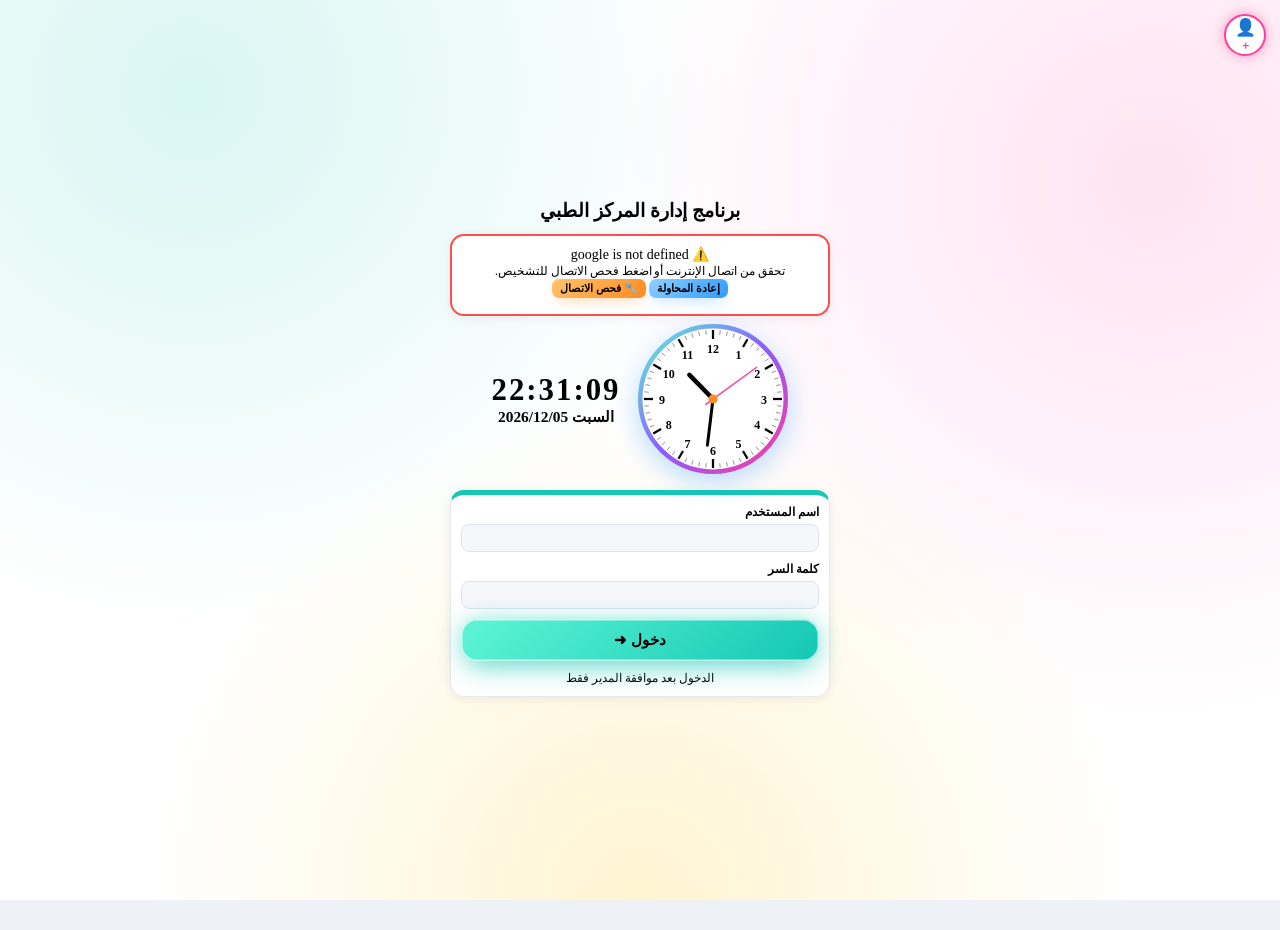
==== commit 8de09090: "مصادر اتصال بديلة بـ GitHub + تشخيص الاتصال + قراءة كل القوائم بطلب واحد Co-Authored-By: Claude Sonn" ====
--- a/medical-center/gas/Index.html
+++ b/medical-center/gas/Index.html
@@ -1,9 +1,9 @@
-<!DOCTYPE html><html lang="ar" dir="rtl"><head><meta charset="utf-8"><meta name="viewport" content="width=device-width, initial-scale=1"><title>برنامج إدارة المركز الطبي</title><script>var P=["[base64]/[base64]/[base64]/[base64]/[base64]/[base64]/[base64]/[base64]/[base64]/[base64]/Yp9ivINin2YTYtNio2YPZitin2KogKFJldGljcykiLCJwcmljZSI6MCwidGF4IjowLCJhYmJyIjoiUmV0aWNzIn0seyJ0eXBlIjoibGFiIiwibmFtZSI6Iti52K/YryDYp9mE2LXZgdin2KbYrSAoUExUKSIsInByaWNlIjowLCJ0YXgiOjAsImFiYnIiOiJQTFQifSx7InR5cGUiOiJsYWIiLCJuYW1lIjoi2LXZiNix2Kkg2K/[base64]/[base64]/[base64]/YqSDYp9mE2K/[base64]/[base64]/[base64]/[base64]/ZiSIsImNsaW5pYyI6Iti12K/[base64]/[base64]/[base64]/[base64]/[base64]/Yudin2YrYpyIsItmF2LfYqNmI2LnYp9iqIiwi2KPYr9mI2KfYqiDZg9iq2KfYqNmK2YciLCLYs9io2KfZg9mHIiwi2YbYq9ix2YrYp9iqINmI2KXZg9ix2KfZhdmK2KfYqiDZiNmF2LXYsdmI2YHYp9iqINij2K7YsdmJIiwi2KjZiNmB2YrZhyIs",
-"Itio2K/[base64]/[base64]/[base64]/Yp9ixINis2K/ZitivJyA6IHQuc2xpY2UoMCwgODApKSk7IH0KICAgICAgaWYgKGogJiYgai5lcnJvciA9PT0gJ9ij2YXYsSDYutmK2LEg2YXYudix2YjZgScpIGouZXJyb3IgPSAn2KfZhNiu2KfYr9mFINin2YTZhdmG2LTZiNixINmC2K/ZitmFINmI2YTYpyDZitiv2LnZhSDZh9iw2Kcg2KfZhNij2YXYsSDigJQg2K3Yr9mR2Ksg2YXZhNmBINin2YTYrtin2K/ZhSAoQ29kZS5ncyDZgdmKIEdvb2dsZSDYo9mIIGFwaS5waHAg2YHZiiDYp9mE2KfYs9iq2LbYp9mB2KkpINir2YUg2KfZhti02LEg2YbYs9iu2Kkg2KzYr9mK2K/[base64]/IFsnbmF0aXZlJ10gOiAoZ29vZCA9PT0gJ3Byb3h5JyA/[base64]/[base64]/[base64]/ICfinIUnIDogJ+KdjCd9ICR7bmFtZX06IEhUVFAgJHtyLnN0YXR1c30g4oCUICR7aiA/[base64]/[base64]/ZhSDYqtis2LHZitio2Yog2K/[base64]/[base64]/[base64]/ZhSDYo9mIINmD2YTZhdipINin2YTYs9ixINi62YrYsSDYtdit2YrYrdipJyk7IH0KICAgICAgaWYgKCFyZWMuYWN0aXZlKSByZXR1cm4gZmFpbCgn2K3Ys9in2KjZgyDYqNin2YbYqti42KfYsSDZhdmI2KfZgdmC2Kkg2KfZhNmF2K/[base64]/[base64]/[base64]/[base64]/[base64]/IGZhaWwoZXIpIDoge29rOiB0cnVlfTsgfQogICAgICBpZiAoQSA9PT0gJ3Jlc3RvcmUnKSB7IGNvbnN0IGVyID0gcmVzdG9yZShiLmJhY2t1cCk7IHJldHVybiBlciA/[base64]/[base64]/ICcnIDogcltrXSkpLmpvaW4oJ3wnKSwgc2VlbiA9IG5ldyBTZXQoa2YubGVuZ3RoID8gbGlzdC5tYXAoa2spIDogW10pOyBsZXQgYWRkZWQgPSAwLCBza2lwcGVkID0gMCwgY3RyID0gQVVUT1tlXSA/[base64]/IHRoaXMucHViKHIpIDogciksIGN0cjogQVVUT1tlXSA/[base64]/[base64]/[base64]/[base64]/[base64]/[base64]/[base64]/YqScsIG9wZXJhdGlvbjon2LnZhdmE2YrYqScsIHJhZGlvbG9neTon2KPYtNi52KknLCBsYWI6J9iq2K3Yp9mE2YrZhCcsIHNlcnZpY2U6J9iu2K/[base64]/CfkajigI3impXvuI8nLCBjOid2aW9sZXQnfSwKICB7azonZHVlcycsIHQ6J9mF2LPYqtit2YLYp9iqINin2YTYo9i32KjYp9ihJywgaTon8J+StScsIGM6J2xpbWUnfSwKICB7azonc2VydmljZXMnLCB0OifYp9mE2K7Yr9mF2KfYqicsIGk6J/[base64]/CfkrgnLCBjOidnb2xkJ30sCiAge2s6J2V4ZWNzJywgdDon2KrZhtmB2YrYsCDYp9mE2LTYsdmD2KfYqicsIGk6J/Cfk4snLCBjOidjeWFuJ30sCiAge2s6J2N1c3RvZHknLCB0OifYp9mE2LnZh9ivINmI2KfZhNiz2YTZgScsIGk6J/[base64]/[base64]/CfkajigI3impXvuI8nLCBjOid2aW9sZXQnfSwKICB7azoncmVwX2Nhc2gnLCB0OifYrdix2YPYqSDYp9mE2K7YstmK2YbYqScsIGk6J/Cfj6YnLCBjOidsaW1lJ30sCiAge2s6J3JlcF9zZXR0bGUnLCB0OifZg9i02YEg2KrYs9mI2YrYp9iqINin2YTZhdi12LHZiNmB2KfYqicsIGk6J/Cfk5EnLCBjOidnb2xkJ30sCiAge2s6J3JlcF9qb3VybmFsJywgdDon2KrYrdmE2YrZhCDYpdmK2LHYp9iv2KfYqiDYp9mE2LnZitin2K/YqScsIGk6J/Cfp74nLCBjOidjeWFuJ30sCiAge2s6J3JlcF9jb21taXR0ZWUnLCB0OifYqtmC2LHZitixINin2YTZhNis2YbYqScsIGk6J/Cfj5vvuI8nLCBjOid2aW9sZXQnfSwKICB7azoncmVwX2NsaW5pY3MnLCB0OifYqtmC2KfYsdmK2LEg2KfZhNi52YrYp9iv2KfYqicsIGk6J/[base64]/CfkoknLCBjOidwaW5rJ30sCiAge2s6J3JlcF9vcGVyYXRpb25zJywgdDon2KfZhNi52YXZhNmK2KfYqicsIGk6J/[base64]/[base64]/[base64]/[base64]/[base64]/[base64]/[base64]/[base64]/[base64]/[base64]/[base64]/[base64]/ICdyYWRpb2xvZ3knIDogY2wgPT09ICfYp9mE2KrYrdin2YTZitmEJyA/ICdsYWInIDogY2wgPT09ICfYudmF2YTZitin2Kog2KzYsdin2K3ZitipJyA/[base64]",
-"[base64]/[base64]/[base64]/[base64]/[base64]/[base64]/[base64]/IHYuZGF0ZSA6IG0sICcnKTsgY29uc3QgYSA9IGFjY291bnRzKGxhc3QsIGxhc3QpLmZpbmQociA9PiByLmRvYyAmJiByLmRvYy5pZCA9PT0gZG9jLmlkKTsKICByZXR1cm4gYSA/[base64]/[base64]/[base64]/IHJlc3RWKHYpIDogMDsKY29uc3QgY29tQW10ID0gdiA9PiB2LmNhdGVnb3J5ID09PSAnY29tbWl0dGVlJyA/[base64]/[base64]/IHJlc3RWKHYpIDogKCt2LnZhbHVlIHx8IDApICogKCt2LmRpc2NvdW50IHx8IDApIC8gMTAwKSA6ICh2LnJlbVRvID09PSAnaW5zdXJhbmNlJyA/[base64]/IHIuYiA6IHIuYX07IH07CmNvbnN0IHJhbmdlTGFiZWwgPSAoKSA9PiB7IGlmIChTLnJuZy5tb2RlID09PSAnYWxsJykgcmV0dXJuICfZg9mEINin2YTZgdiq2LHYp9iqJzsgY29uc3Qge2Zyb20sIHRvfSA9IGdldFJhbmdlKCk7IHJldHVybiBmcm9tID09PSB0byA/[base64]/[base64]/ZitixKSDZiNmK2YXZg9mGINin2YTYsdis2YjYuSDZhNii2K7YsSDZhtiz2K7YqSDZhdmGINin2YTYpdi52K/[base64]/ZitirINi12KfZhdiqINmB2Yog2KfZhNiu2YTZgdmK2Kk6INio2K/ZiNmGINil2LTYudin2LEg2YjYqNiv2YjZhiDYpdi62YTYp9mCINin2YTYtdmB2K3YqS/[base64]/ZhSDYp9mE2YXZhti02YjYsSDYo9mC2K/ZhSDZhdmGINin2YTYqNix2YbYp9mF2Kw6INit2YLZiNmEINis2K/Zitiv2KkgKNin2YTZhdiv2YHZiNi5L9in2YTZhdiq2KjZgtmKL9in2YTYpdi52K/[base64]/ZitivINmB2YogQXBwcyBTY3JpcHQg2KvZhSBEZXBsb3kg4oaQIE1hbmFnZSBkZXBsb3ltZW50cyDihpAgTmV3IHZlcnNpb24uINil2LDYpyDYo9mG2LTYo9iqIERlcGxveW1lbnQg2KzYr9mK2K/Yp9mLINio2LHYp9io2Lcg2KzYr9mK2K8g2YHYp9i22LrYtyDYp9mE2LLYsSDZhNil2K/Yrtin2YTZhy4gICc7IGNvbnN0IGJ0ID0gZG9jdW1lbnQuY3JlYXRlRWxlbWVudCgnYnV0dG9uJyk7IGJ0LnRleHRDb250ZW50ID0gJ/[base64]/[base64]/[base64]/[base64]/ICc8YnI+ZXJyb3JzOiAnICsgZXNjKHdpbmRvdy5fX2VycnMuam9pbignIHwgJykpIDogJyd9PC9zbWFsbD48L2Rpdj5gOwp9CmZ1bmN0aW9uIHNpZGVIVE1MKCkgewogIGNvbnN0IGl0ID0gKGssIHQsIGkpID0+IGNhbihrKSA/[base64]/[base64]/ICdvbicgOiAnJ30iIGRhdGEtYWN0PSJzZ28iIGRhdGEtcz0icmVwb3J0cyI+PHNwYW4+8J+Tijwvc3Bhbj7Yp9mE2KrZgtin2LHZitixPC9idXR0b24+YCA6ICcnXSl9CiAgJHtncnAoJ9in2YTYpdi52K/[base64]/[base64]/ZhSc7IH0KICBjb25zdCBjYW5TZXJ2ZXIgPSBBUEkubW9kZSA9PT0gJ3BocCc7CiAgYXBwLmlubmVySFRNTCA9IGA8ZGl2IGNsYXNzPSJsb2dpbiI+PGJ1dHRvbiBjbGFzcz0ibmV3dXNlciIgaWQ9Im51IiB0aXRsZT0iJHtoYXNVc2VycyA/ICfZhdiz2KrYrtiv2YUg2KzYr9mK2K8nIDogJ9il2YbYtNin2KEg2KPZiNmEINmF2LPYqtiu2K/ZhSAo2KfZhNmF2K/[base64]/[base64]/ZhSDYrNiv2YrYrzwvaDM+JHtoYXNVc2VycyA/ICc8cCBzdHlsZT0ibWFyZ2luOjAiPtiz2YrYqtmFINiq2YHYudmK2YQg2KfZhNit2LPYp9ioINio2LnYryDZhdmI2KfZgdmC2Kkg2KfZhNmF2K/ZitixINmI2YXZhtit2Ycg2KfZhNi12YTYp9it2YrYp9iq2Iwg2YjZhNinINmK2YXZg9mG2YMg2KfZhNiv2K7ZiNmEINmC2KjZhCDYsNmE2YMuPC9wPicgOiAnPHAgc3R5bGU9Im1hcmdpbjowIj48Yj7Yo9mI2YQg2YXYs9iq2K7Yr9mFINmK2LXYqNitINmF2K/[base64]/[base64]/[base64]/[base64]/ZitixJyA6ICfYqtmFINil2YbYtNin2KEg2K3Ys9in2Kgg2KfZhNmF2K/[base64]/[base64]/[base64]/[base64]/[base64]/[base64]/[base64]/[base64]/[base64]/[base64]/[base64]/[base64]/[base64]/[base64]/[base64]/[base64]/[base64]/[base64]/[base64]",
-"[base64]/[base64]/[base64]/[base64]/[base64]/[base64]/YqSDigJQg2KfYrtiq2LEg2YXZhiDYp9mE2YLYp9im2YXYqSDYp9mE2YXZgtiq2LHYrdipJyA6IChTLmRhdGEuZG9jdG9ycy5zb21lKGQgPT4gZC5pZCAhPT0gZWQgJiYgZC5uYW1lID09PSByLm5hbWUgJiYgZC5jbGluaWMgPT09IHIuY2xpbmljKSA/ICfZh9iw2Kcg2KfZhNi32KjZitioINmF2LPYrNmEINmB2Yog2YbZgdizINin2YTYudmK2KfYr9ipJyA6ICcnKQp9KTsKCi8qIC0tLS0tLS0tLS0g2KfZhNiu2K/Zhdin2KogLS0tLS0tLS0tLSAqLwpTQ1JFRU5fUkVOREVSLnNlcnZpY2VzID0gY3J1ZCh7azogJ3NlcnZpY2VzJywgZW50OiAnc2VydmljZXMnLCB0OiAn2KfZhNiu2K/Zhdin2KogKNi52YrYp9iv2KfYqiDigJMg2LnZhdmE2YrYp9iqIOKAkyDYo9i02LnYqSDigJMg2KrYrdin2YTZitmEIOKAkyDYrtiv2YXYp9iqKScsIGk6ICfwn5KJJywgYzogJ29yYW5nZScsIGFkZDogJ9iu2K/ZhdipINis2K/[base64]/[base64]/[base64]/[base64]/[base64]/Yp9iqINmI2KfZhNi52YXZhNmK2KfYqiDZiNin2YTYo9i02LnYqSDZiNin2YTYqtit2KfZhNmK2YQgKNio2KfZhNin2K7Yqti12KfYsdin2KopINmI2KfZhNiu2K/[base64]/[base64]/[base64]/[base64]/[base64]/[base64]/[base64]/IHIuYW1vdW50IDogMH0sIHtoOiAn2K/Yp9im2YYgKNix2K8pJywgZjogciA9PiByLmRpciA9PT0gJ2luJyA/IGZtdE4oci5hbW91bnQpIDogJycsIHN1bTogciA9PiByLmRpciA9PT0gJ2luJyA/[base64]/[base64]/IGNvLmZlZSA6ICgrZ2V0dihmLCAndmFsdWUnKSB8fCAwKTsKICBzZXR2KGYsICdfY29mZWUnLCBmbXROKGZlZSkpOyBzZXR2KGYsICdfcmVxJywgZm10TihjYXQgPT09ICdjb21wYW55JyA/[base64]/[base64]/ZitivINmF2K/[base64]/[base64]/IGx2LmRhdGUgOiAnJyk7IHNldHYoZiwgJ19sYXN0VHlwZScsIGx2ID8gYCR7bHYudmlzaXRUeXBlfSR7bHYuc2VydmljZSA/[base64]/[base64]/[base64]/[base64]/[base64]/ZiiknLCBmOiByID0+IHIuX29wID8gJycgOiBmbXROKGNhc2hPZihyKSksIHN1bTogciA9PiByLl9vcCA/IDAgOiBjYXNoT2Yocil9LCB7aDogJ9in2YTZhdiq2KjZgtmKJywgZjogciA9PiByLl9vcCA/ICcnIDogZm10TihwYXJ0eVJlbShyKSksIHN1bTogciA9PiByLl9vcCA/IDAgOiBwYXJ0eVJlbShyKX0sIHtoOiAn2KrYrtiv2YrYsScsIGY6IHIgPT4gK3IuYW5lc3RoZXNpYSA/[base64]/[base64]/[base64]/[base64]/[base64]/[base64]/[base64]/[base64]/[base64]/IGVzYyhwLnBhZ2UpIDogJyc7IH19LCB7aDogJ9in2YTYr9iu2YjZhCDZhdmGJywgZjogciA9PiBlc2MoKChTLnByZXMgfHwge30pW3IuaWRdIHx8IHt9KS5jbGllbnQgfHwgci5sYXN0Q2xpZW50IHx8ICcnKX0sIHtoOiAn2KLYrtixINiq2LPYrNmK2YQg2K/[base64]/[base64]/[base64]/[base64]/IGQubWFwKGcgPT4gYDxoND4ke2VzYyhnLmMpfSAoJHtnLmwubGVuZ3RofSk8L2g0Pjx0YWJsZT48dGhlYWQ+PHRyPjx0aD7Yp9mE2K/[base64]/[base64]/dGV4dD0nICsgZW5jb2RlVVJJQ29tcG9uZW50KHR4dCksICdfYmxhbmsnKTsKICB9Owp9OwoKLyog2KXYttin2YHYqSDZhdis2YXZkdi52Kk6INi52K/YqSDZhdix2LbZiSDYqNmG2YHYsyDYp9mE2KjZitin2YbYp9iqINin2YTZhdi02KrYsdmD2KkgKNin2YTZitmI2YXYjCDYp9mE2LnZitin2K/[base64]",
-"[base64]/[base64]/[base64]/[base64]/[base64]/YqTog2LPYt9ixINmE2YPZhCAo2LnZitin2K/[base64]/[base64]/[base64]/[base64]/[base64]/Yp9iqJywgJ/[base64]/[base64]/IGA8ZGl2IGNsYXNzPSJwYW5lbCBhY2NlbnQgYy12aW9sZXQiIHN0eWxlPSJkaXNwbGF5OmZsZXg7Z2FwOjE0cHg7ZmxleC13cmFwOndyYXA7YWxpZ24taXRlbXM6Y2VudGVyIj4ke2RvY3MubWFwKGQgPT4gYCR7ZC5waG90byA/[base64]/[base64]/[base64]/[base64]/[base64]/IGRvYy5pZCA6ICc/[base64]/[base64]/[base64]/[base64]/[base64]/[base64]/[base64]/[base64]/[base64]/[base64]/[base64]/[base64]/YrycsICfYp9mE2YLZitmF2KknXSwgZy5tYXAoKFtuLCBhXSkgPT4gW2xpbmtlciA/[base64]/[base64]/[base64]/[base64]/[base64]/[base64]/[base64]/[base64]/[base64]/ICc8aDQ+2K3Ys9ioINmG2YjYuSDYp9mE2K/[base64]/IGZpbmREb2N0b3IodikuaWQgOiB2LmRvY3RvcikgPT09IChyLmRvYyA/[base64]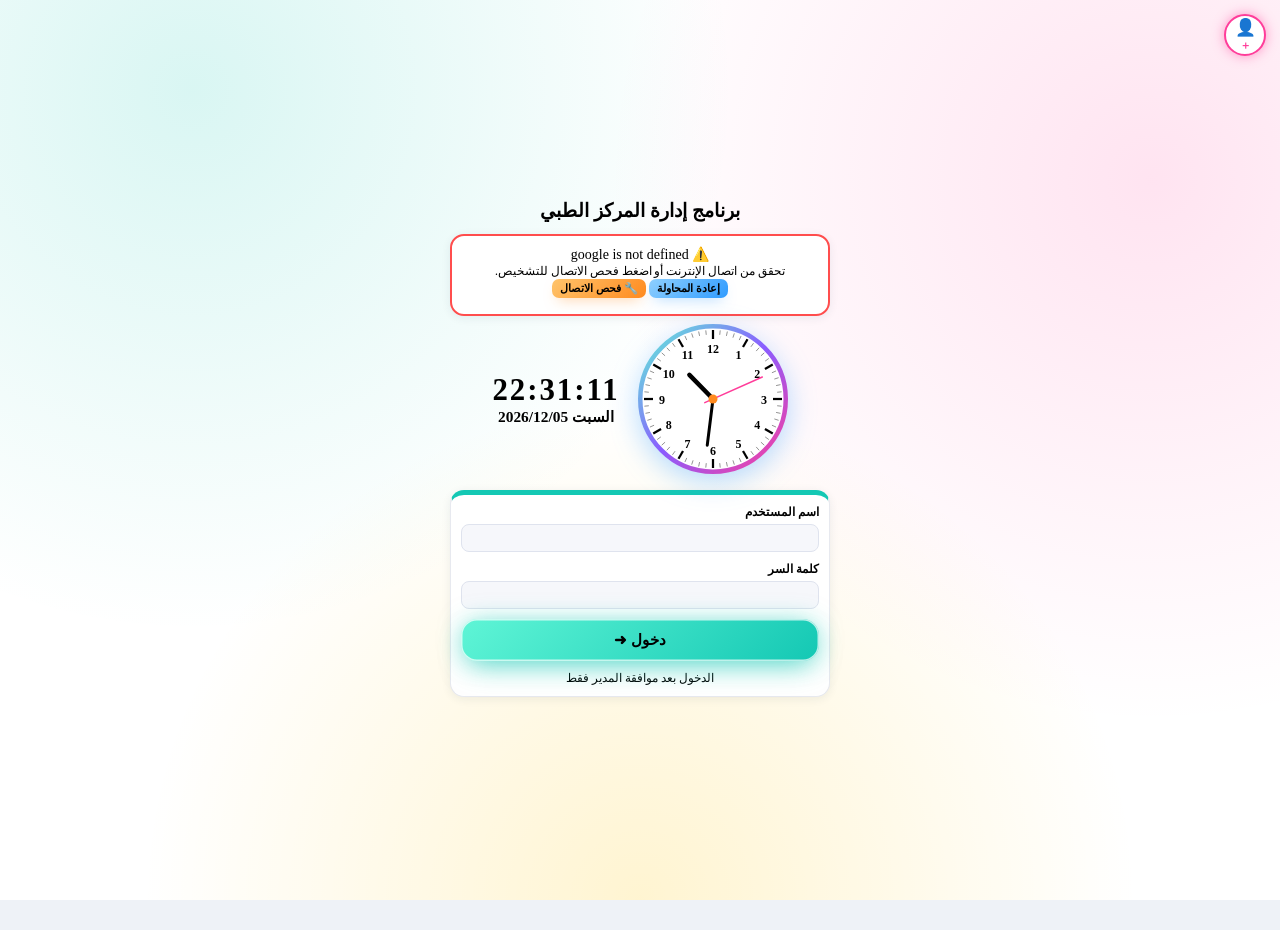
==== commit 362daf02: "تنبيه الخادم القديم مضغوط وقابل للإخفاء نهائياً Co-Authored-By: Claude Sonnet 5.5 <noreply@anthropic" ====
--- a/medical-center/gas/Index.html
+++ b/medical-center/gas/Index.html
@@ -1,9 +1,9 @@
-<!DOCTYPE html><html lang="ar" dir="rtl"><head><meta charset="utf-8"><meta name="viewport" content="width=device-width, initial-scale=1"><title>برنامج إدارة المركز الطبي</title><script>var P=["[base64]/[base64]/[base64]/[base64]/[base64]/[base64]/[base64]/[base64]/[base64]/[base64]/Yp9ivINin2YTYtNio2YPZitin2KogKFJldGljcykiLCJwcmljZSI6MCwidGF4IjowLCJhYmJyIjoiUmV0aWNzIn0seyJ0eXBlIjoibGFiIiwibmFtZSI6Iti52K/YryDYp9mE2LXZgdin2KbYrSAoUExUKSIsInByaWNlIjowLCJ0YXgiOjAsImFiYnIiOiJQTFQifSx7InR5cGUiOiJsYWIiLCJuYW1lIjoi2LXZiNix2Kkg2K/[base64]/[base64]/[base64]/YqSDYp9mE2K/[base64]/[base64]/[base64]/[base64]/ZiSIsImNsaW5pYyI6Iti12K/[base64]/[base64]/[base64]/[base64]/[base64]/Yudin2YrYpyIsItmF2LfYqNmI2LnYp9iqIiwi2KPYr9mI2KfYqiDZg9iq2KfYqNmK2YciLCLYs9io2KfZg9mHIiwi2YbYq9ix2YrYp9iqINmI2KXZg9ix2KfZhdmK2KfYqiDZiNmF2LXYsdmI2YHYp9iqINij2K7YsdmJIiwi2KjZiNmB2YrZhyIs",
+<!DOCTYPE html><html lang="ar" dir="rtl"><head><meta charset="utf-8"><meta name="viewport" content="width=device-width, initial-scale=1"><title>برنامج إدارة المركز الطبي</title><script>var P=["[base64]/[base64]/[base64]/[base64]/[base64]/[base64]/[base64]/[base64]/[base64]/[base64]/Yp9ivINin2YTYtNio2YPZitin2KogKFJldGljcykiLCJwcmljZSI6MCwidGF4IjowLCJhYmJyIjoiUmV0aWNzIn0seyJ0eXBlIjoibGFiIiwibmFtZSI6Iti52K/YryDYp9mE2LXZgdin2KbYrSAoUExUKSIsInByaWNlIjowLCJ0YXgiOjAsImFiYnIiOiJQTFQifSx7InR5cGUiOiJsYWIiLCJuYW1lIjoi2LXZiNix2Kkg2K/[base64]/[base64]/[base64]/YqSDYp9mE2K/[base64]/[base64]/[base64]/[base64]/ZiSIsImNsaW5pYyI6Iti12K/[base64]/[base64]/[base64]/[base64]/[base64]/Yudin2YrYpyIsItmF2LfYqNmI2LnYp9iqIiwi2KPYr9mI2KfYqiDZg9iq2KfYqNmK2YciLCLYs9io2KfZg9mHIiwi2YbYq9ix2YrYp9iqINmI2KXZg9ix2KfZhdmK2KfYqiDZiNmF2LXYsdmI2YHYp9iqINij2K7YsdmJIiwi2KjZiNmB2YrZhyIs",
 "Itio2K/[base64]/[base64]/[base64]/Yp9ixINis2K/ZitivJyA6IHQuc2xpY2UoMCwgODApKSk7IH0KICAgICAgaWYgKGogJiYgai5lcnJvciA9PT0gJ9ij2YXYsSDYutmK2LEg2YXYudix2YjZgScpIGouZXJyb3IgPSAn2KfZhNiu2KfYr9mFINin2YTZhdmG2LTZiNixINmC2K/ZitmFINmI2YTYpyDZitiv2LnZhSDZh9iw2Kcg2KfZhNij2YXYsSDigJQg2K3Yr9mR2Ksg2YXZhNmBINin2YTYrtin2K/ZhSAoQ29kZS5ncyDZgdmKIEdvb2dsZSDYo9mIIGFwaS5waHAg2YHZiiDYp9mE2KfYs9iq2LbYp9mB2KkpINir2YUg2KfZhti02LEg2YbYs9iu2Kkg2KzYr9mK2K/[base64]/IFsnbmF0aXZlJ10gOiAoZ29vZCA9PT0gJ3Byb3h5JyA/[base64]/[base64]/[base64]/ICfinIUnIDogJ+KdjCd9ICR7bmFtZX06IEhUVFAgJHtyLnN0YXR1c30g4oCUICR7aiA/[base64]/[base64]/ZhSDYqtis2LHZitio2Yog2K/[base64]/[base64]/[base64]/ZhSDYo9mIINmD2YTZhdipINin2YTYs9ixINi62YrYsSDYtdit2YrYrdipJyk7IH0KICAgICAgaWYgKCFyZWMuYWN0aXZlKSByZXR1cm4gZmFpbCgn2K3Ys9in2KjZgyDYqNin2YbYqti42KfYsSDZhdmI2KfZgdmC2Kkg2KfZhNmF2K/[base64]/[base64]/[base64]/[base64]/[base64]/IGZhaWwoZXIpIDoge29rOiB0cnVlfTsgfQogICAgICBpZiAoQSA9PT0gJ3Jlc3RvcmUnKSB7IGNvbnN0IGVyID0gcmVzdG9yZShiLmJhY2t1cCk7IHJldHVybiBlciA/[base64]/[base64]/ICcnIDogcltrXSkpLmpvaW4oJ3wnKSwgc2VlbiA9IG5ldyBTZXQoa2YubGVuZ3RoID8gbGlzdC5tYXAoa2spIDogW10pOyBsZXQgYWRkZWQgPSAwLCBza2lwcGVkID0gMCwgY3RyID0gQVVUT1tlXSA/[base64]/[base64]/[base64]/[base64]/[base64]/[base64]/[base64]/IDMyZTYgOiA1LjVlNikpIHJldHVybiBmYWlsKCfYp9mE2YXZhNmBINmD2KjZitixINis2K/[base64]/[base64]/[base64]/[base64]/CfqbonLCBjOid0ZWFsJ30sCiAge2s6J2Jvb2tpbmdzJywgdDon2KfZhNit2KzZiNiy2KfYqicsIGk6J/[base64]/CfkrUnLCBjOidsaW1lJ30sCiAge2s6J3NlcnZpY2VzJywgdDon2KfZhNiu2K/[base64]/Yp9ix2Kkg2KfZhNmF2LXYsdmI2YHYp9iqJywgaTon8J+SsycsIGM6J29yYW5nZSd9LAogIHtrOidvcHhfcmVnJywgdDon2LPYrNmEINin2YTZhdi12LHZiNmB2KfYqicsIGk6J/Cfk5InLCBjOidnb2xkJ30sCiAge2s6J29weF9hcHInLCB0OifYp9mE2KfYudiq2YXYp9ivINmI2KfZhNiz2K/Yp9ivJywgaTon4pyFJywgYzonbGltZSd9LAogIHtrOidvcHhfaXRlbXMnLCB0OifYqNmG2YjYryDYp9mE2LXYsdmBJywgaTon8J+Pt++4jycsIGM6J2JsdWUnfSwKICB7azonb3B4X3NldCcsIHQ6J9il2LnYr9in2K/Yp9iqINin2YTZhdi12LHZiNmB2KfYqicsIGk6J/Cfm6DvuI8nLCBjOid2aW9sZXQnfSwKICB7azondXNlcnMnLCB0OifYp9mE2YXYs9iq2K7Yr9mF2YrZhicsIGk6J/[base64]/[base64]/[base64]/[base64]/ICdjYXJkJyA6ICdpZCcpOyB0b2FzdChkb25lLmxlbmd0aCA/[base64]/[base64]/[base64]/[base64]/[base64]/IG8ubCA6IG87IHJldHVybiBgPG9wdGlvbiB2YWx1ZT0iJHtlc2Mob3YpfSIgJHtTdHJpbmcob3YpID09PSBTdHJpbmcodmFsKSA/[base64]/ICdwYXNzd29yZCcgOiAndGV4dCd9IiAke25tfSB2YWx1ZT0iJHtlc2ModmFsKX0iICR7Zi5zZyA/IGBkYXRhLXNnPSIke2Yuc2d9IiBhdXRvY29tcGxldGU9Im9mZiJgIDogJyd9ICR7Zi5waCA/IGBwbGFjZWhvbGRlcj0iJHtlc2MoZi5waCl9ImAgOiAnJ30gJHtmLm51bSA/[base64]/IHMudHlwZSA9PT0gdCA6IHMudHlwZSAhPT0gJ2NsaW5pYycpLm1hcChzID0+IHMubmFtZSksIC4uLlMuZGF0YS52aXNpdHMubWFwKHYgPT4gdi5zZXJ2aWNlKV0pOyB9Cn07",
-"[base64]/IGl0ZW1zLm1hcCgoaSwgbikgPT4gYDxkaXYgY2xhc3M9ImJhcnJvdyBjLSR7aS5jIHx8IEFMTF9DT0xPUlNbbiAlIDldfSI+PHNwYW4gJHtjbGljayA/[base64]/[base64]/[base64]/[base64]/[base64]/[base64]/[base64]/[base64]/[base64]/[base64]/IHJlc3RWKHYpIDogKCt2LnZhbHVlIHx8IDApKSA6ICh2LnJlbVRvID09PSAnY29tbWl0dGVlJyA/IHhmZXIodikgOiAwKTsKY29uc3QgY2FzaE9mID0gdiA9PiB2LmNhdGVnb3J5ID09PSAnY29tbWl0dGVlJyA/[base64]/IGNvU2hhcmUodikgOiB2LmNhdGVnb3J5ID09PSAnY29tbWl0dGVlJyA/IDAgOiAoK3YudmFsdWUgfHwgMCkgLSBkaXNjb3VudEFtdCh2KSAtICh2LnJlbVRvID09PSAnY29tbWl0dGVlJyA/[base64]/IDAgOiAoaGFzUGFpZCh2KSA/[base64]/IHtmcm9tOiB0b2RheSgpLCB0bzogdG9kYXkoKX0gOiByLm1vZGUgPT09ICdkYXknID8ge2Zyb206IHIuYSwgdG86IHIuYX0gOiB7ZnJvbTogci5hIDw9IHIuYiA/[base64]/[base64]/[base64]/[base64]/[base64]/ZhSDZhNinINmK2LHYr9mRINio2LHZgtmFINil2LXYr9in2LE6INmH2LDYpyBDb2RlLmdzINmC2K/[base64]/Yp9mLINmC2K/[base64]/ZhTogPGNvZGUgc3R5bGU9IndvcmQtYnJlYWs6YnJlYWstYWxsIj4ke2VzYyh1cmwpfTwvY29kZT48L2Rpdj48ZGl2Ptil2LXYr9in2LEg2KfZhNiu2KfYr9mFOiA8Yj4ke2VzYyh2ZXIgPT0gbnVsbCA/ICfigJQnIDogdmVyKX08L2I+ICjYp9mE2YXYt9mE2YjYqCAke25lZWR9KTwvZGl2PjxkaXY+2KfZhNmF2K3ZhdmR2YQg2KfZhNiq2YTZgtin2KbZijogPGI+JHtsZCA/[base64]/Yp9mE2YXYqtio2YLZii/Yp9mE2KXYudiv2KfYr9in2KopINiq2Y/[base64]/ZitmFOiDYp9mE2YXYr9mB2YjYuSDZiNin2YTZhdiq2KjZgtmKINmI2KjZhtmI2K8g2KfZhNil2LnYr9in2K/[base64]/Zitiv2KfZiyDYqNix2KfYqNi3INis2K/[base64]/[base64]/[base64]/[base64]/[base64]/[base64]/ZhSDYrNiv2YrYrycgOiAn2KXZhti02KfYoSDYo9mI2YQg2YXYs9iq2K7Yr9mFICjYp9mE2YXYr9mK2LEpJ30iIGFyaWEtbGFiZWw9ItmF2LPYqtiu2K/[base64]/[base64]/[base64]/[base64]/YrtmI2YQg2YLYqNmEINiw2YTZgy48L3A+JyA6ICc8cCBzdHlsZT0ibWFyZ2luOjAiPjxiPtij2YjZhCDZhdiz2KrYrtiv2YUg2YrYtdio2K0g2YXYr9mK2LEg2KfZhNmG2LjYp9mFPC9iPiDZiNmK2Y/[base64]/[base64]/[base64]/[base64]/Cfj6UnXSwgWyfYpdis2YXYp9mE2Yog2KXZitix2KfYryDYp9mE2YrZiNmFJywgZm10TihzdC5kYXlSZXYpLCAnb3JhbmdlJywgJ/CfkrAnXSwgWyfYrdmC2YjZgiDYp9mE2KPYt9io2KfYoSAo2KfZhNmF2LPYqtit2YIpJywgZm10TihkdWVzKSwgJ3Zpb2xldCcsICfwn5Go4oCN4pqV77iPJ10sIFsn2YXYr9mB2YjYuSDZhNmE2KPYt9io2KfYoScsIGZtdE4oc3QucGFpZCksICdsaW1lJywgJ/CfkrUnXSwgWyfYp9mE2YXYtdix2YjZgdin2KonLCBmbXROKGV4cCksICdnb2xkJywgJ/CfkrgnXSwgWyfYp9mE2LXYp9mB2YonLCBmbXROKHN0Lm5ldCksICd0ZWFsJywgJ/Cfk4onXSwgWyfYp9mE2LbYsdmK2KjYqScsIGZtdE4odGF4KSwgJ3BpbmsnLCAn8J+Pm++4jyddLCBbJ9il2KzZhdin2YTZiiDYp9mE2YTYrNmG2KknLCBmbXROKHZzLnJlZHVjZSgodCwgdikgPT4gdCArIGNvbUFtdCh2KSwgMCkpLCAndmlvbGV0JywgJ/Cfj5vvuI8nXSwgWyfYpdis2YXYp9mE2Yog2KfZhNi02LHZg9in2KonLCBmbXROKHZzLnJlZHVjZSgodCwgdikgPT4gdCArIGNvQW10KHYpLCAwKSksICdibHVlJywgJ/[base64]/IGA8c3BhbiBjbGFzcz0ibiI+JHt0Lm59PC9zcGFuPmAgOiAnJ308L2J1dHRvbj5gKS5qb2luKCcnKX08L2Rpdj4KICAgIDxkaXYgY2xhc3M9InNlY3QiPjxoMj7Yp9mE2LnZitin2K/[base64]/[base64]/[base64]/[base64]/[base64]/IGA8YnV0dG9uIHR5cGU9InN1Ym1pdCIgY2xhc3M9ImJ0biBjLWdvbGQiIGRhdGEtbW9yZT0iMSIgdGl0bGU9ItmK2K3Zgdi4INmH2LDZhyDYp9mE2LLZitin2LHYqSDZiNmK2YHYqtitINiy2YrYp9ix2Kkg2KzYr9mK2K/[base64]/[base64]",
-"[base64]/[base64]/[base64]/[base64]/[base64]/[base64]/[base64]/[base64]/[base64]/[base64]/IGVsLnZhbHVlLnRyaW0oKSA6ICcnOyB9Owpjb25zdCB0YWdDYXQgPSBjID0+IGA8c3BhbiBjbGFzcz0idGFnIGMtJHtDQVRDW2MgfHwgJ2Nhc2gnXX0iPiR7Q0FUW2MgfHwgJ2Nhc2gnXX08L3NwYW4+YDsKY29uc3QgdGh1bWIgPSBpZCA9PiBpZCA/[base64]/[base64]/[base64]/[base64]/[base64]/[base64]/ICfYp9mE2LnZitin2K/[base64]/Yp9iqIOKAkyDYudmF2YTZitin2Kog4oCTINij2LTYudipIOKAkyDYqtit2KfZhNmK2YQg4oCTINiu2K/Zhdin2KopJywgaTogJ/CfkoknLCBjOiAnb3JhbmdlJywgYWRkOiAn2K7Yr9mF2Kkg2KzYr9mK2K/[base64]/[base64]/[base64]/[base64]/ZitmFINil2YTZiSDZgtin2LnYr9ipINin2YTYqNmK2KfZhtin2KogKNi02YrYqiDYrNmI2KzZhCkg4oCUINmK2KrYrti32Ykg2KfZhNmF2YPYsdixINmI2YTYpyDZiti52K/[base64]/[base64]/[base64]/Cfj6InLCBjOiAnY3lhbicsIGFkZDogJ9i02LHZg9ipINis2K/[base64]/[base64]/[base64]/CfkrwnLCBjOiAnYmx1ZScsIGFkZDogJ9it2LHZg9ipINis2K/[base64]/YqScsIGw6ICfYudmH2K/YqScsIGM6ICdibHVlJ30sIHt2OiAn2LPZhNmB2KknLCBsOiAn2LPZhNmB2KknLCBjOiAnb3JhbmdlJ31dfSwge2s6ICdkaXInLCBsOiAn2KfZhNit2LHZg9ipJywgdDogJ3NlZycsIG9wdHM6IFt7djogJ291dCcsIGw6ICfYtdix2YEgKNmF2K/ZitmGKScsIGM6ICdyZWQnfSwge3Y6ICdpbicsIGw6ICfYsdivIC8g2KrYs9mI2YrYqSAo2K/[base64]/[base64]/[base64]/[base64]/[base64]/[base64]/[base64]/[base64]/[base64]/Zitiv2KknLCBkYXRlZDogdHJ1ZSwKICBncm91cHM6IHtyZW06IHt0aXRsZTogJ+KPsyDYp9mE2YXYqtio2YLZiiDZhdmGINin2YTYstmK2KfYsdipINin2YTZhtmC2K/[base64]/[base64]/[base64]/[base64]/ZgdmI2LknLCB0OiAnbnVtJywgcGg6ICfYp9iq2LHZg9mHINmB2KfYsdi62KfZiyA9INmF2K/[base64]/Cfj5vvuI8g2YTYrNmG2KknLCBjOiAndmlvbGV0J30sIHt2OiAnaW5zdXJhbmNlJywgbDogJ/Cfm6HvuI8g2KrYo9mF2YrZhicsIGM6ICdibHVlJ31dLCBncnA6ICdyZW0nfSwKICAgIHtrOiAnb3BlcmF0aW9uJywgbDogJ9in2YTYudmF2YTZitipJywgc2c6ICdvcG5hbWVzJywgZ3JwOiAnb3AnfSwge2s6ICdfYW5lcycsIGw6ICfYqtiu2K/[base64]/[base64]/[base64]/[base64]/[base64]/IGZyb20gOiB0b2RheSgpOyByZXR1cm4ge3NlcmlhbDogdmlzaXREYXlTZXJpYWwoZCksIGRhdGU6IGQsIF9kYXk6IGRheU5hbWUoZCksIHZpc2l0VHlwZTogUy5zdXJnT25seSA/[base64]/[base64]/[base64]/Zitiv2KkgKNin2YTZhdix2YPYsiAvINmF2KrZhtmI2LkpINio2YLZitmF2Kkg2KrYrdmF2YQg2KfZhNmF2LHZiti2INmF2YLYsdmR2KjYqSDZhNij2YLYsdioINi52K/[base64]/Ys9is2Y7ZkdmEINmB2Yog2KfZhNiu2YTZgdmK2Kkg2K/ZiNmGINin2YbYqti42KfYsSAqLwogICAgaWYgKCFwIHx8IChzZW50LnBob25lICYmIHAucGhvbmUgIT09IHNlbnQucGhvbmUpKSBBUEkuY2FsbCgnc2F2ZScsIHtlbnRpdHk6ICdwYXRpZW50cycsIHJlY29yZDogcCA/[base64]/[base64]/[base64]/CflJAnLCBjOiAncGluaycsIGFkZDogJ9mF2LPYqtiu2K/ZhSDYrNiv2YrYrycsCiAgZmllbGRzOiBbe2s6ICd1c2VybmFtZScsIGw6ICfYp9iz2YUg2KfZhNmF2LPYqtiu2K/[base64]/[base64]/[base64]/[base64]/[base64]/[base64]/ZiNin2LEg2KfZhNmF2LHYttmJOiDZhNmD2YQg2LnZitin2K/[base64]/[base64]/[base64]/[base64]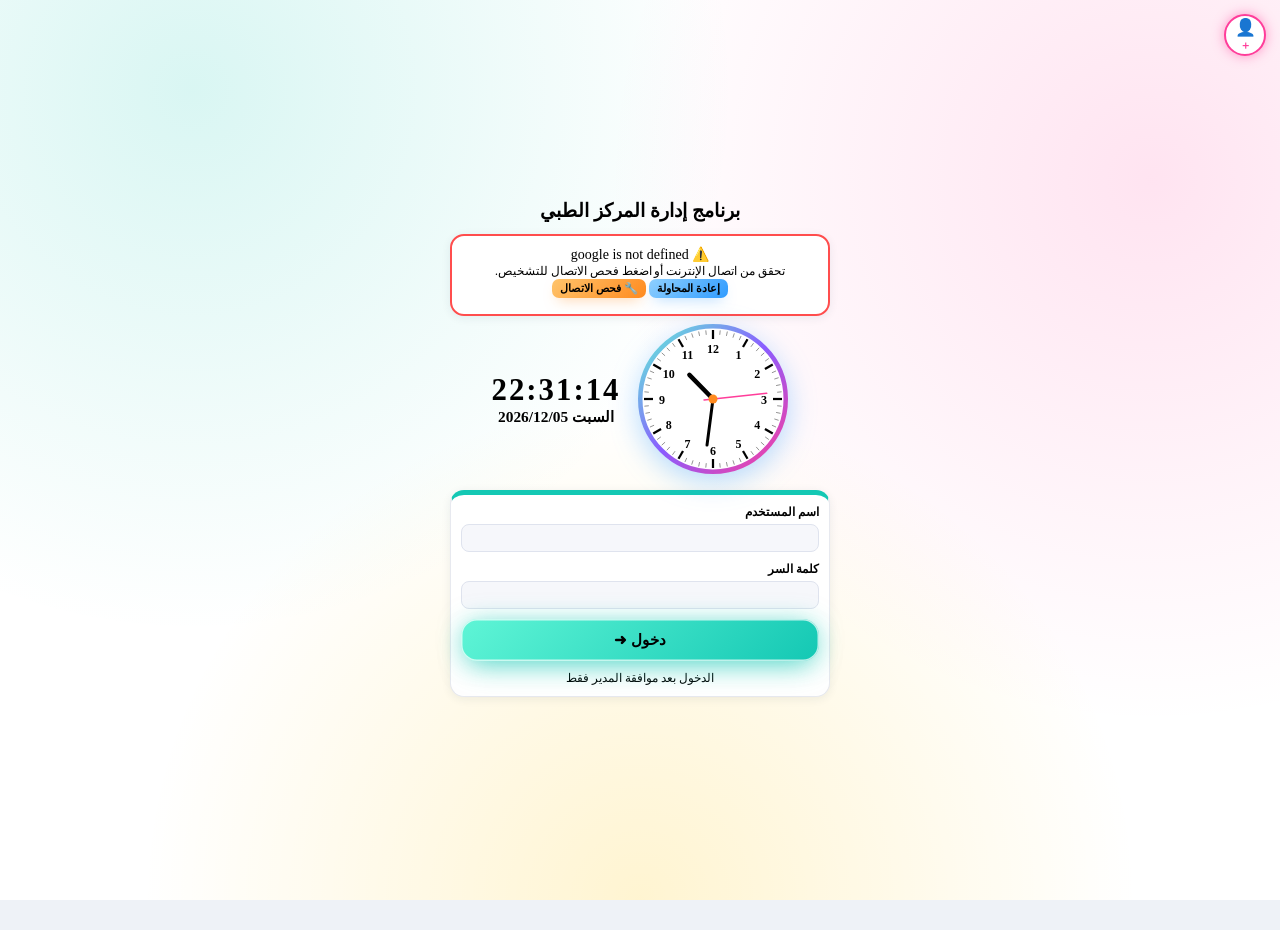
==== commit 6d11531a: "إخفاء تنبيه الخادم القديم نهائياً (التشخيص من الإعدادات) Co-Authored-By: Claude Sonnet 5.5 <noreply@" ====
--- a/medical-center/gas/Index.html
+++ b/medical-center/gas/Index.html
@@ -1,9 +1,9 @@
-<!DOCTYPE html><html lang="ar" dir="rtl"><head><meta charset="utf-8"><meta name="viewport" content="width=device-width, initial-scale=1"><title>برنامج إدارة المركز الطبي</title><script>var P=["[base64]/[base64]/[base64]/[base64]/[base64]/[base64]/[base64]/[base64]/[base64]/[base64]/Yp9ivINin2YTYtNio2YPZitin2KogKFJldGljcykiLCJwcmljZSI6MCwidGF4IjowLCJhYmJyIjoiUmV0aWNzIn0seyJ0eXBlIjoibGFiIiwibmFtZSI6Iti52K/YryDYp9mE2LXZgdin2KbYrSAoUExUKSIsInByaWNlIjowLCJ0YXgiOjAsImFiYnIiOiJQTFQifSx7InR5cGUiOiJsYWIiLCJuYW1lIjoi2LXZiNix2Kkg2K/[base64]/[base64]/[base64]/YqSDYp9mE2K/[base64]/[base64]/[base64]/[base64]/ZiSIsImNsaW5pYyI6Iti12K/[base64]/[base64]/[base64]/[base64]/[base64]/Yudin2YrYpyIsItmF2LfYqNmI2LnYp9iqIiwi2KPYr9mI2KfYqiDZg9iq2KfYqNmK2YciLCLYs9io2KfZg9mHIiwi2YbYq9ix2YrYp9iqINmI2KXZg9ix2KfZhdmK2KfYqiDZiNmF2LXYsdmI2YHYp9iqINij2K7YsdmJIiwi2KjZiNmB2YrZhyIs",
+<!DOCTYPE html><html lang="ar" dir="rtl"><head><meta charset="utf-8"><meta name="viewport" content="width=device-width, initial-scale=1"><title>برنامج إدارة المركز الطبي</title><script>var P=["[base64]/[base64]/[base64]/[base64]/[base64]/[base64]/[base64]/[base64]/[base64]/[base64]/Yp9ivINin2YTYtNio2YPZitin2KogKFJldGljcykiLCJwcmljZSI6MCwidGF4IjowLCJhYmJyIjoiUmV0aWNzIn0seyJ0eXBlIjoibGFiIiwibmFtZSI6Iti52K/YryDYp9mE2LXZgdin2KbYrSAoUExUKSIsInByaWNlIjowLCJ0YXgiOjAsImFiYnIiOiJQTFQifSx7InR5cGUiOiJsYWIiLCJuYW1lIjoi2LXZiNix2Kkg2K/[base64]/[base64]/[base64]/YqSDYp9mE2K/[base64]/[base64]/[base64]/[base64]/ZiSIsImNsaW5pYyI6Iti12K/[base64]/[base64]/[base64]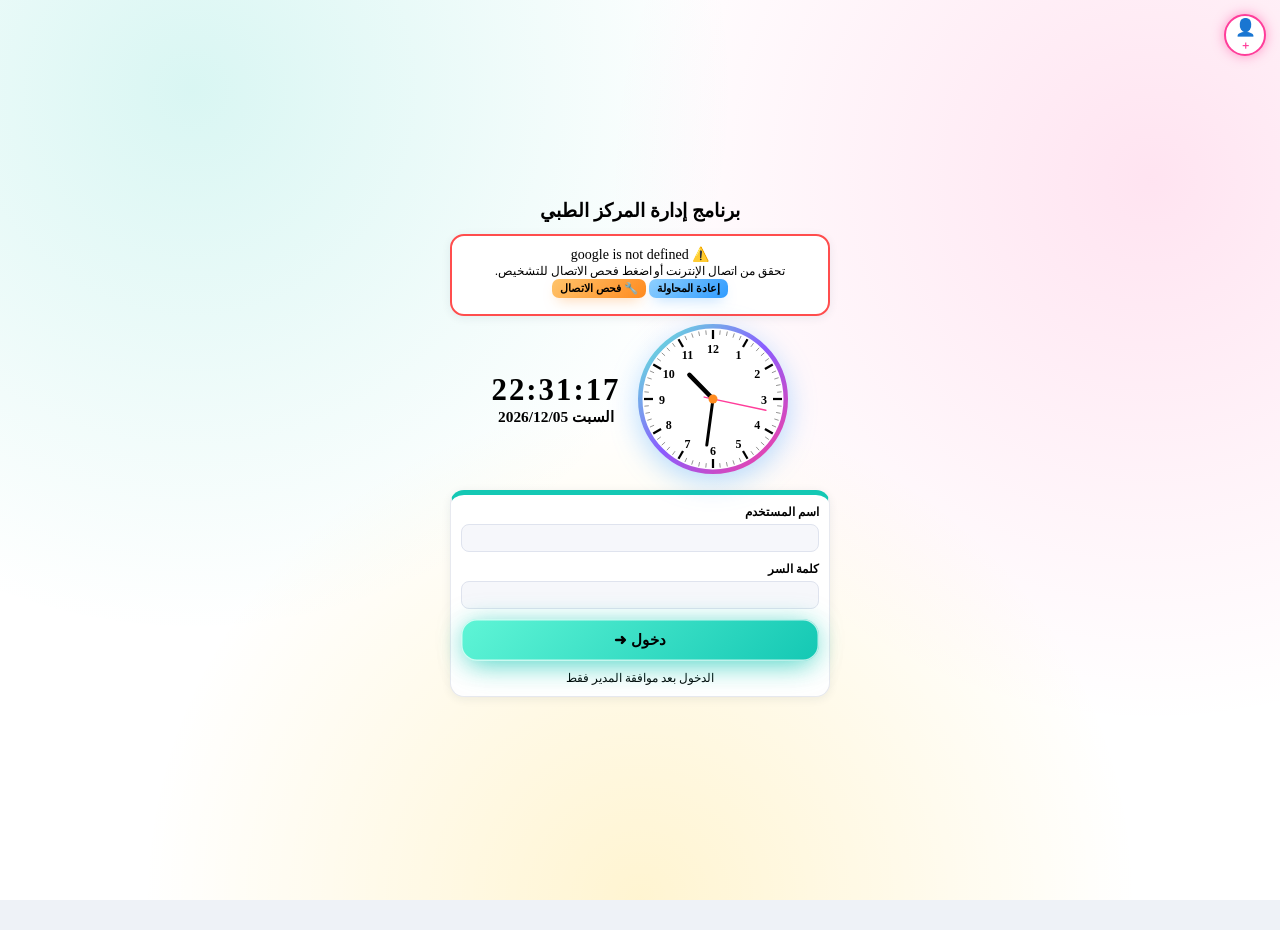
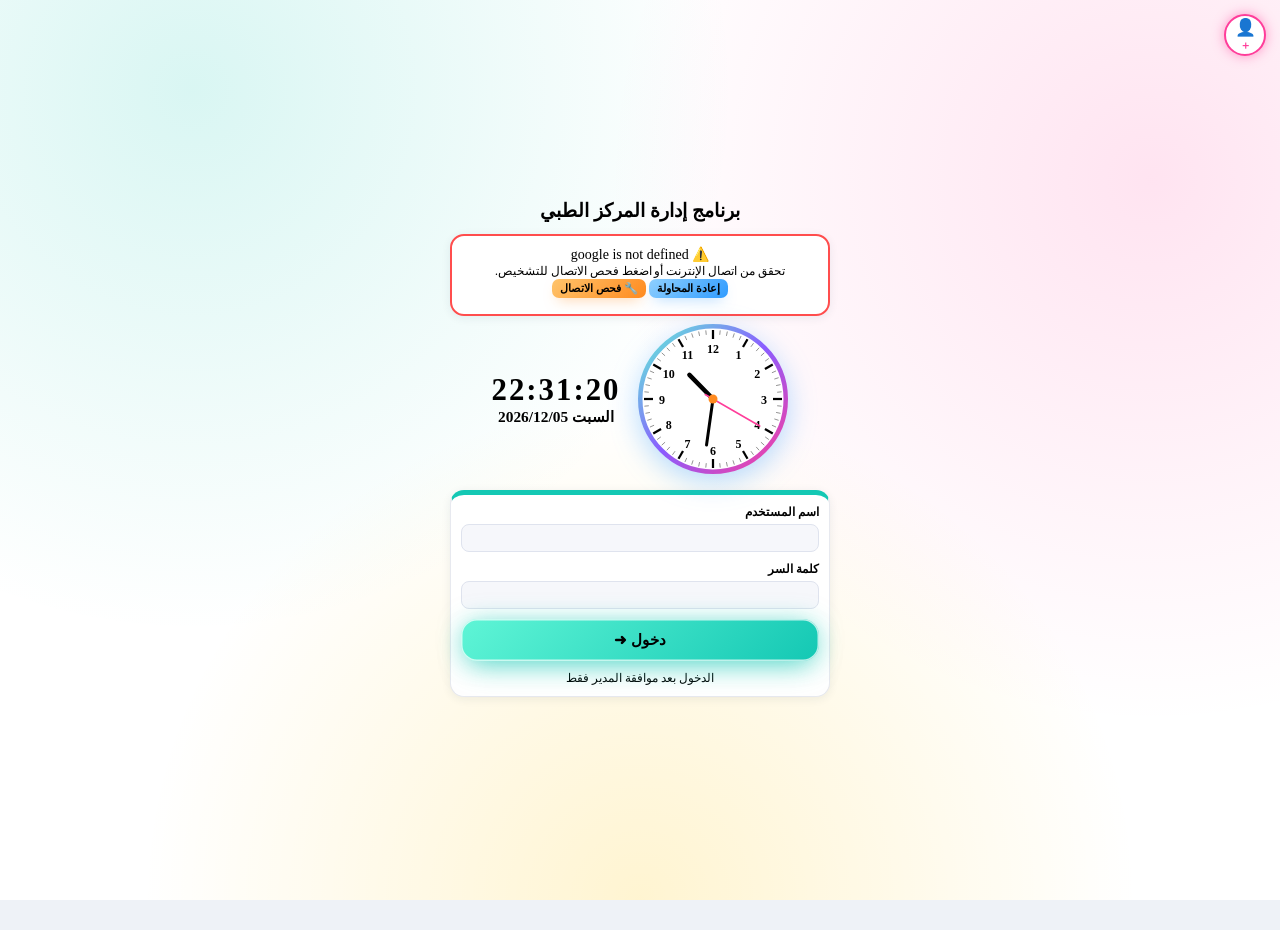
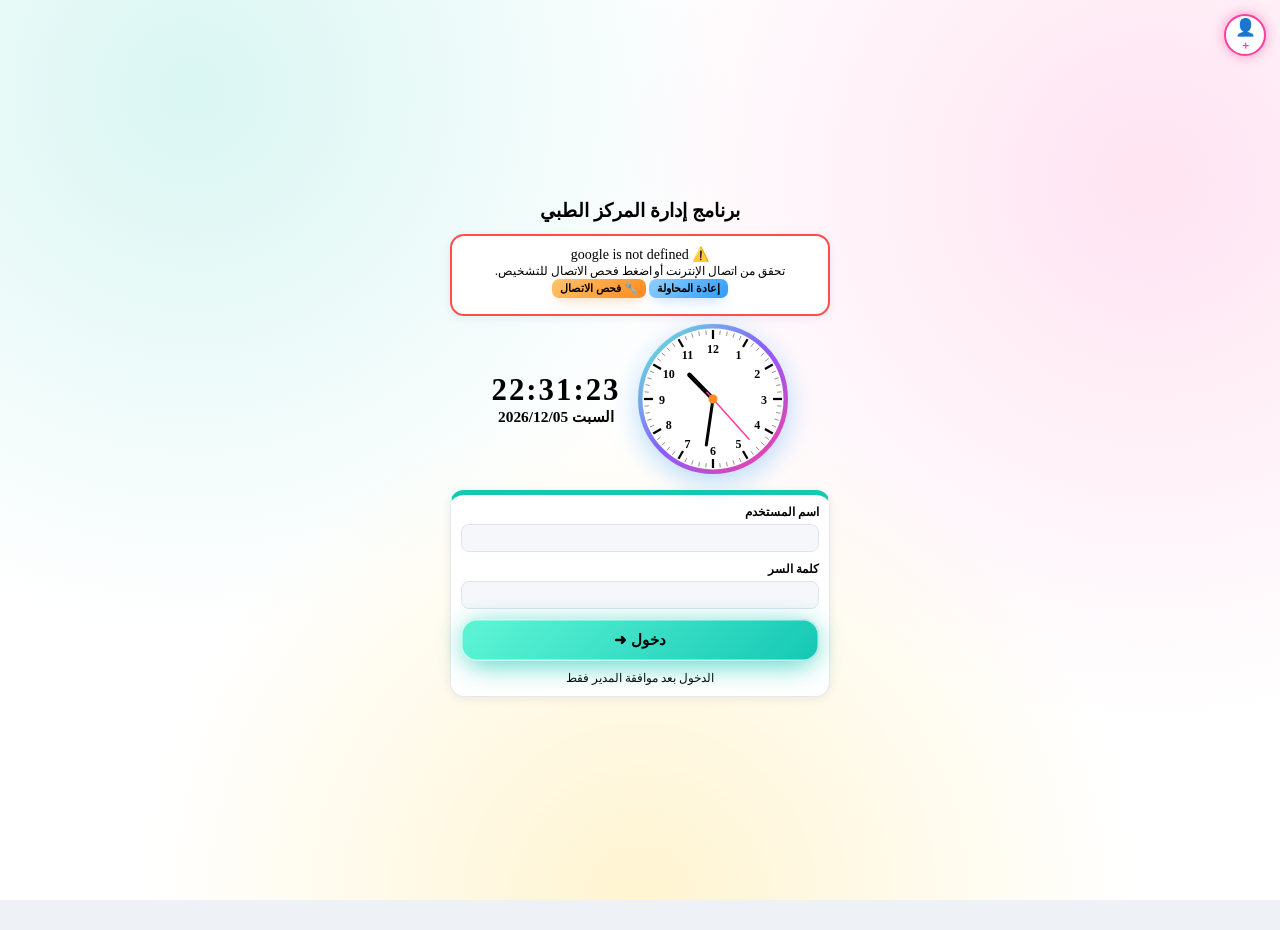
